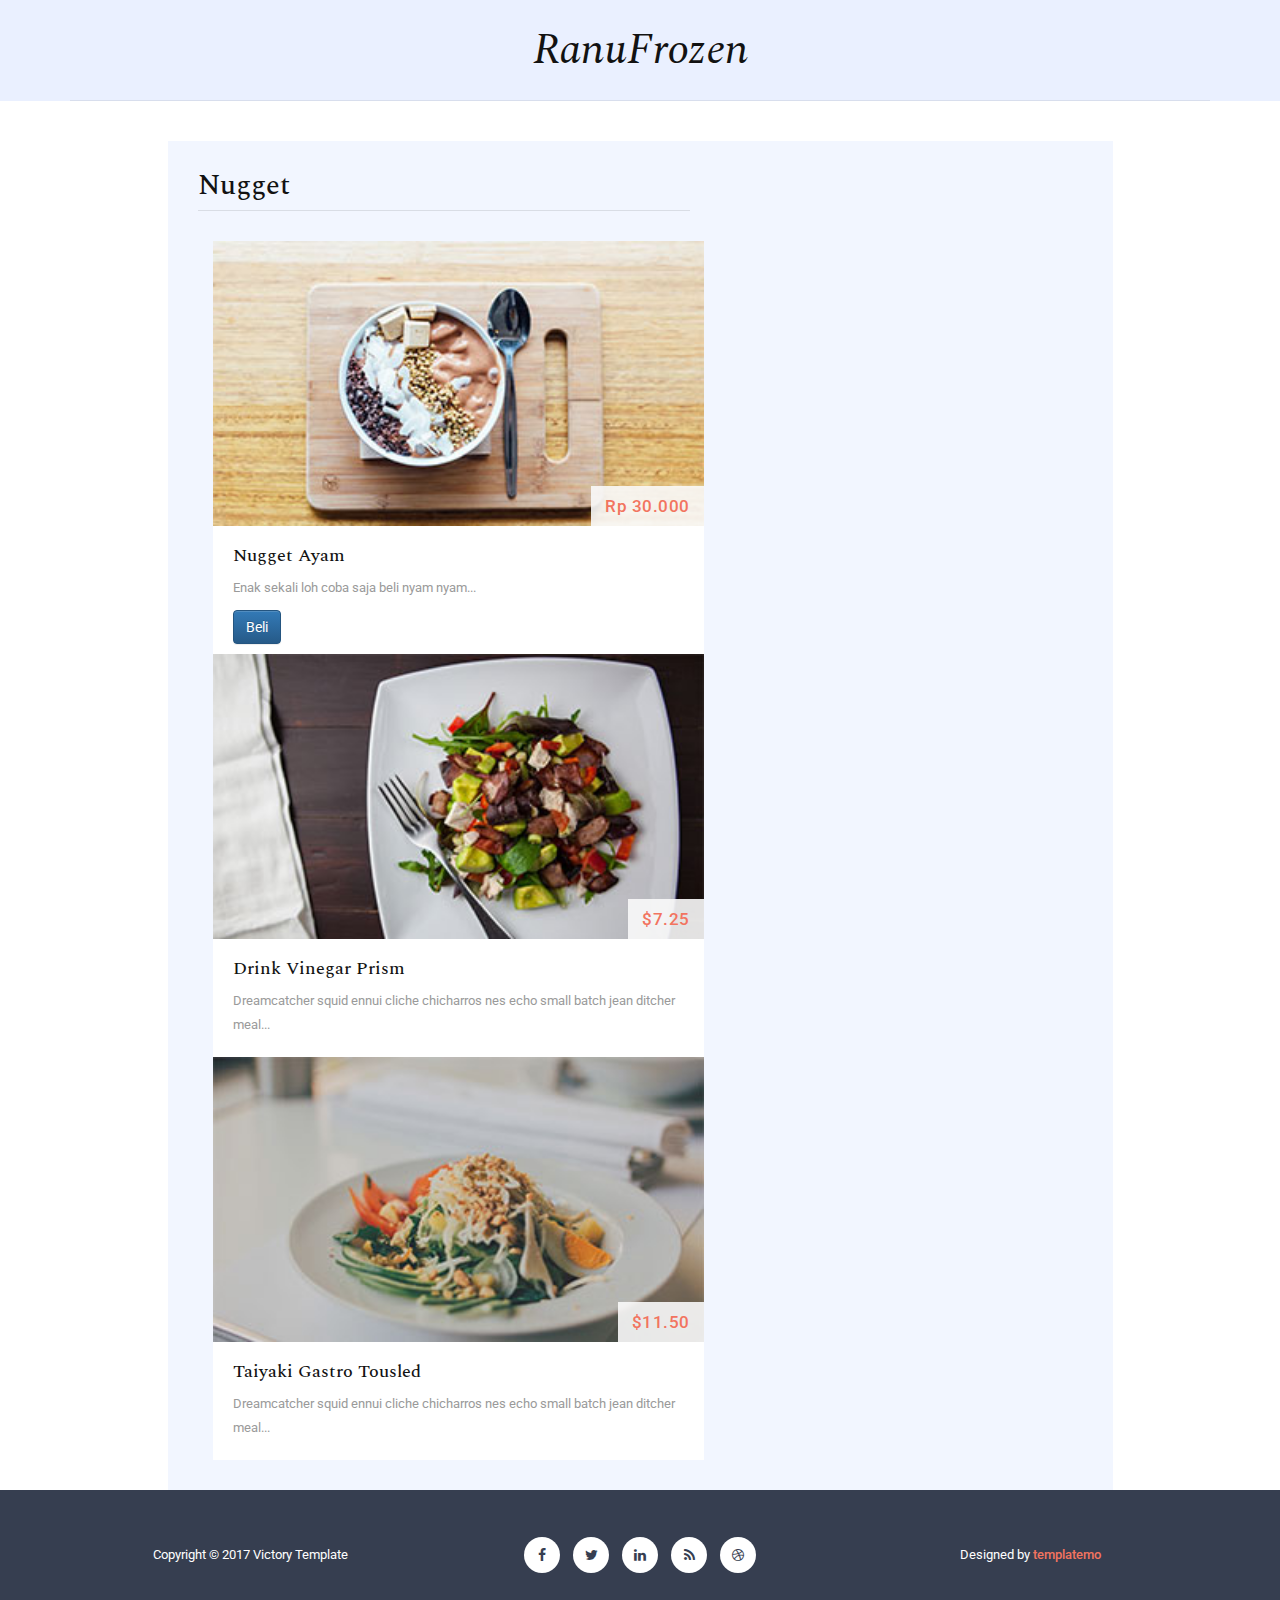
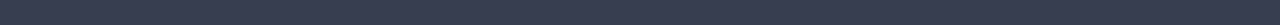
==== index.html @ 4db40ce4 "change title" ====
<!DOCTYPE html>
<html>
    <head>
        <meta charset="utf-8">
        <meta http-equiv="X-UA-Compatible" content="IE=edge,chrome=1">
<!--
Victory Template
http://www.templatemo.com/tm-507-victory
-->
        <title>RanuFrozen</title>
        <meta name="description" content="">
        <meta name="viewport" content="width=device-width, initial-scale=1">
        <link rel="apple-touch-icon" href="apple-touch-icon.png">

        <link rel="stylesheet" href="css/bootstrap.min.css">
        <link rel="stylesheet" href="css/bootstrap-theme.min.css">
        <link rel="stylesheet" href="css/fontAwesome.css">
        <link rel="stylesheet" href="css/hero-slider.css">
        <link rel="stylesheet" href="css/owl-carousel.css">
        <link rel="stylesheet" href="css/templatemo-style.css">

        <link href="https://fonts.googleapis.com/css?family=Spectral:200,200i,300,300i,400,400i,500,500i,600,600i,700,700i,800,800i" rel="stylesheet">
        <link href="https://fonts.googleapis.com/css?family=Roboto:100,300,400,500,700,900" rel="stylesheet">

        <script src="js/vendor/modernizr-2.8.3-respond-1.4.2.min.js"></script>
    </head>

<body>
    <div class="header">
        <div class="container">
            <a href="#" class="navbar-brand scroll-top">RanuFrozen</a>
            <!--/.navbar-->
        </div>
        <!--/.container-->
    </div>
    <!--/.header-->


    <section class="breakfast-menu">
        <div class="container">
            <div class="row">
                <div class="col-md-10 col-md-offset-1">
                    <div class="breakfast-menu-content">
                        <div class="row">
                            
                            <div class="col-md-7">
                                <h2>Nugget</h2>
                                <div>
                                    <div class="item col-md-12">
                                        <div class="food-item">
                                            <img src="img/breakfast_item.jpg" alt="">
                                            <div class="price">Rp 30.000</div>
                                            <div class="text-content">
                                                <h4>Nugget Ayam</h4>
                                                <p>Enak sekali loh coba saja beli nyam nyam...</p>
                                                <!-- coba di ubah ke urlencodedtex -->
                                                <!-- Saya ingin beli nugget ayam, Mba, masih ada kan ? -->
                                                <a href="https://wa.me/6281295957942?text=Saya+ingin+beli+nugget+ayam%2C+Mba%2C+masih+ada+kan+%3F" class="btn btn-primary">Beli</a>
                                            </div>
                                        </div>
                                    </div>
                                    <div class="item col-md-12">
                                        <div class="food-item">
                                            <img src="img/lunch_item.jpg" alt="">
                                            <div class="price">$7.25</div>
                                            <div class="text-content">
                                                <h4>Drink Vinegar Prism</h4>
                                                <p>Dreamcatcher squid ennui cliche chicharros nes echo  small batch jean ditcher meal...</p>
                                            </div>
                                        </div>
                                    </div>
                                    <div class="item col-md-12">
                                        <div class="food-item">
                                            <img src="img/dinner_item.jpg" alt="">
                                            <div class="price">$11.50</div>
                                            <div class="text-content">
                                                <h4>Taiyaki Gastro Tousled</h4>
                                                <p>Dreamcatcher squid ennui cliche chicharros nes echo  small batch jean ditcher meal...</p>
                                            </div>
                                        </div>
                                    </div>
                                </div>
                            </div>
                        </div>
                    </div>
                </div>
            </div>
        </div>
    </section>

    <footer>
        <div class="container">
            <div class="row">
                <div class="col-md-4">
                    <p>Copyright &copy; 2017 Victory Template</p>
                </div>
                <div class="col-md-4">
                    <ul class="social-icons">
                        <li><a href="#"><i class="fa fa-facebook"></i></a></li>
                        <li><a href="#"><i class="fa fa-twitter"></i></a></li>
                        <li><a href="#"><i class="fa fa-linkedin"></i></a></li>
                        <li><a href="#"><i class="fa fa-rss"></i></a></li>
                        <li><a href="#"><i class="fa fa-dribbble"></i></a></li>
                    </ul>
                </div>
                <div class="col-md-4">
                    <p>Designed by <em>templatemo</em></p>
                </div>
            </div>
        </div>
    </footer>


    


    <script src="//ajax.googleapis.com/ajax/libs/jquery/1.11.2/jquery.min.js"></script>
    <script>window.jQuery || document.write('<script src="js/vendor/jquery-1.11.2.min.js"><\/script>')</script>

    <script src="js/vendor/bootstrap.min.js"></script>

    <script src="js/plugins.js"></script>
    <script src="js/main.js"></script>

    <script src="http://ajax.googleapis.com/ajax/libs/jquery/1.10.2/jquery.min.js" type="text/javascript"></script>
    <script type="text/javascript">
    $(document).ready(function() {
        // navigation click actions 
        $('.scroll-link').on('click', function(event){
            event.preventDefault();
            var sectionID = $(this).attr("data-id");
            scrollToID('#' + sectionID, 750);
        });
        // scroll to top action
        $('.scroll-top').on('click', function(event) {
            event.preventDefault();
            $('html, body').animate({scrollTop:0}, 'slow');         
        });
        // mobile nav toggle
        $('#nav-toggle').on('click', function (event) {
            event.preventDefault();
            $('#main-nav').toggleClass("open");
        });
    });
    // scroll function
    function scrollToID(id, speed){
        var offSet = 0;
        var targetOffset = $(id).offset().top - offSet;
        var mainNav = $('#main-nav');
        $('html,body').animate({scrollTop:targetOffset}, speed);
        if (mainNav.hasClass("open")) {
            mainNav.css("height", "1px").removeClass("in").addClass("collapse");
            mainNav.removeClass("open");
        }
    }
    if (typeof console === "undefined") {
        console = {
            log: function() { }
        };
    }
    </script>
</body>
</html>
---- css/hero-slider.css ----
/* -------------------------------- 

Primary style

-------------------------------- */
*, *::after, *::before {
  -webkit-box-sizing: border-box;
  -moz-box-sizing: border-box;
  box-sizing: border-box;
}

html {
  font-size: 62.5%;
}

body {
  font-family: "Open Sans", sans-serif;
  color: #2c343b;
  background-color: #f2f2f2;
}

a {
  color: #d44457;
  text-decoration: none;
}

img {
  max-width: 100%;
}

/* -------------------------------- 

Main Components 

-------------------------------- */
.cd-header {
  position: absolute;
  z-index: 2;
  top: 0;
  left: 0;
  width: 100%;
  height: 50px;
  background-color: #21272c;
  -webkit-font-smoothing: antialiased;
  -moz-osx-font-smoothing: grayscale;
}
@media only screen and (min-width: 768px) {
  .cd-header {
    height: 70px;
    background-color: transparent;
  }
}

#cd-logo {
  float: left;
  margin: 13px 0 0 5%;
}
#cd-logo img {
  display: block;
}
@media only screen and (min-width: 768px) {
  #cd-logo {
    margin: 23px 0 0 5%;
  }
}

.cd-primary-nav {
  /* mobile first - navigation hidden by default, triggered by tap/click on navigation icon */
  float: right;
  margin-right: 5%;
  width: 44px;
  height: 100%;
}
.cd-primary-nav ul {
  position: absolute;
  top: 0;
  left: 0;
  width: 100%;
  -webkit-transform: translateY(-100%);
  -moz-transform: translateY(-100%);
  -ms-transform: translateY(-100%);
  -o-transform: translateY(-100%);
  transform: translateY(-100%);
}
.cd-primary-nav ul.is-visible {
  box-shadow: 0 3px 8px rgba(0, 0, 0, 0.2);
  -webkit-transform: translateY(50px);
  -moz-transform: translateY(50px);
  -ms-transform: translateY(50px);
  -o-transform: translateY(50px);
  transform: translateY(50px);
}
.cd-primary-nav a {
  display: block;
  height: 50px;
  line-height: 50px;
  padding-left: 5%;
  background: #21272c;
  border-top: 1px solid #333c44;
  color: #ffffff;
}
@media only screen and (min-width: 768px) {
  .cd-primary-nav {
    /* reset navigation values */
    width: auto;
    height: auto;
    background: none;
  }
  .cd-primary-nav ul {
    position: static;
    width: auto;
    -webkit-transform: translateY(0);
    -moz-transform: translateY(0);
    -ms-transform: translateY(0);
    -o-transform: translateY(0);
    transform: translateY(0);
    line-height: 70px;
  }
  .cd-primary-nav ul.is-visible {
    -webkit-transform: translateY(0);
    -moz-transform: translateY(0);
    -ms-transform: translateY(0);
    -o-transform: translateY(0);
    transform: translateY(0);
  }
  .cd-primary-nav li {
    display: inline-block;
    margin-left: 1em;
  }
  .cd-primary-nav a {
    display: inline-block;
    height: auto;
    font-weight: 600;
    line-height: normal;
    background: transparent;
    padding: .6em 1em;
    border-top: none;
  }
}

/* -------------------------------- 

Slider

-------------------------------- */
.cd-hero {
  position: relative;
  -webkit-font-smoothing: antialiased;
  -moz-osx-font-smoothing: grayscale;
}

.cd-hero-slider {
  position: relative;
  height: 360px;
  overflow: hidden;
}
.cd-hero-slider li {
  position: absolute;
  top: 0;
  left: 0;
  width: 100%;
  height: 100%;
  -webkit-transform: translateX(100%);
  -moz-transform: translateX(100%);
  -ms-transform: translateX(100%);
  -o-transform: translateX(100%);
  transform: translateX(100%);
}
.cd-hero-slider li.selected {
  /* this is the visible slide */
  position: relative;
  -webkit-transform: translateX(0);
  -moz-transform: translateX(0);
  -ms-transform: translateX(0);
  -o-transform: translateX(0);
  transform: translateX(0);
}
.cd-hero-slider li.move-left {
  /* slide hidden on the left */
  -webkit-transform: translateX(-100%);
  -moz-transform: translateX(-100%);
  -ms-transform: translateX(-100%);
  -o-transform: translateX(-100%);
  transform: translateX(-100%);
}
.cd-hero-slider li.is-moving, .cd-hero-slider li.selected {
  /* the is-moving class is assigned to the slide which is moving outside the viewport */
  -webkit-transition: -webkit-transform 0.5s;
  -moz-transition: -moz-transform 0.5s;
  transition: transform 0.5s;
}
@media only screen and (min-width: 768px) {
  .cd-hero-slider {
    height: 500px;
  }
}
@media only screen and (min-width: 1170px) {
  .cd-hero-slider {
    height: 680px;
  }
}

/* -------------------------------- 

Single slide style

-------------------------------- */
.cd-hero-slider li {
  background-position: center center;
  background-size: cover;
  background-repeat: no-repeat;
}
.cd-hero-slider li:first-of-type {
  background-image: url(../img/slide_01.jpg);
}
.cd-hero-slider li:nth-of-type(2) {
  background-image: url(../img/slide_02.jpg);
}
.cd-hero-slider li:nth-of-type(3) {
  background-image: url(../img/slide_03.jpg);
}
.cd-hero-slider .cd-full-width,
.cd-hero-slider .cd-half-width {
  position: absolute;
  width: 100%;
  height: 100%;
  z-index: 1;
  left: 0;
  top: 0;
  /* this padding is used to align the text */
  padding-top: 150px;
  text-align: center;
  /* Force Hardware Acceleration in WebKit */
  -webkit-backface-visibility: hidden;
  backface-visibility: hidden;
  -webkit-transform: translateZ(0);
  -moz-transform: translateZ(0);
  -ms-transform: translateZ(0);
  -o-transform: translateZ(0);
  transform: translateZ(0);
}
.cd-hero-slider .cd-img-container {
  /* hide image on mobile device */
  display: none;
}
.cd-hero-slider .cd-img-container img {
  position: absolute;
  left: 50%;
  top: 50%;
  bottom: auto;
  right: auto;
  -webkit-transform: translateX(-50%) translateY(-50%);
  -moz-transform: translateX(-50%) translateY(-50%);
  -ms-transform: translateX(-50%) translateY(-50%);
  -o-transform: translateX(-50%) translateY(-50%);
  transform: translateX(-50%) translateY(-50%);
}
.cd-hero-slider .cd-bg-video-wrapper {
  /* hide video on mobile device */
  display: none;
  position: absolute;
  top: 0;
  left: 0;
  width: 100%;
  height: 100%;
  overflow: hidden;
}
.cd-hero-slider .cd-bg-video-wrapper video {
  /* you won't see this element in the html, but it will be injected using js */
  display: block;
  min-height: 100%;
  min-width: 100%;
  max-width: none;
  height: auto;
  width: auto;
  position: absolute;
  left: 50%;
  top: 50%;
  bottom: auto;
  right: auto;
  -webkit-transform: translateX(-50%) translateY(-50%);
  -moz-transform: translateX(-50%) translateY(-50%);
  -ms-transform: translateX(-50%) translateY(-50%);
  -o-transform: translateX(-50%) translateY(-50%);
  transform: translateX(-50%) translateY(-50%);
}
.cd-hero-slider h2, .cd-hero-slider p {
  text-shadow: 0 1px 3px rgba(0, 0, 0, 0.1);
  line-height: 1.2;
  margin: 0 auto 14px;
  color: #ffffff;
  width: 90%;
  max-width: 400px;
}
.cd-hero-slider h2 {
  font-size: 2.4rem;
}
.cd-hero-slider p {
  font-size: 1.4rem;
  line-height: 1.4;
}
.cd-hero-slider .cd-btn {
  display: inline-block;
  padding: 1.2em 1.4em;
  margin-top: .8em;
  background-color: rgba(212, 68, 87, 0.9);
  font-size: 1.3rem;
  font-weight: 700;
  letter-spacing: 1px;
  color: #ffffff;
  text-transform: uppercase;
  box-shadow: 0 3px 6px rgba(0, 0, 0, 0.1);
  -webkit-transition: background-color 0.2s;
  -moz-transition: background-color 0.2s;
  transition: background-color 0.2s;
}
.cd-hero-slider .cd-btn.secondary {
  background-color: rgba(22, 26, 30, 0.8);
}
.cd-hero-slider .cd-btn:nth-of-type(2) {
  margin-left: 1em;
}
.no-touch .cd-hero-slider .cd-btn:hover {
  background-color: #d44457;
}
.no-touch .cd-hero-slider .cd-btn.secondary:hover {
  background-color: #161a1e;
}
@media only screen and (min-width: 768px) {
  .cd-hero-slider .cd-full-width,
  .cd-hero-slider .cd-half-width {
    padding-top: 200px;
  }
  .cd-hero-slider .cd-bg-video-wrapper {
    display: block;
  }
  .cd-hero-slider .cd-half-width {
    width: 45%;
  }
  .cd-hero-slider .cd-half-width:first-of-type {
    left: 5%;
  }
  .cd-hero-slider .cd-half-width:nth-of-type(2) {
    right: 5%;
    left: auto;
  }
  .cd-hero-slider .cd-img-container {
    display: block;
  }
  .cd-hero-slider h2, .cd-hero-slider p {
    max-width: 520px;
  }
  .cd-hero-slider h2 {
    font-size: 2.4em;
    font-weight: 300;
  }
  .cd-hero-slider .cd-btn {
    font-size: 1.4rem;
  }
}
@media only screen and (min-width: 1170px) {
  .cd-hero-slider .cd-full-width,
  .cd-hero-slider .cd-half-width {
    padding-top: 250px;
  }
  .cd-hero-slider h2, .cd-hero-slider p {
    margin-bottom: 20px;
  }
  .cd-hero-slider h2 {
    font-size: 3.2em;
  }
  .cd-hero-slider p {
    font-size: 1.6rem;
  }
}

/* -------------------------------- 

Single slide animation

-------------------------------- */
@media only screen and (min-width: 768px) {
  .cd-hero-slider .cd-half-width {
    opacity: 0;
    -webkit-transform: translateX(40px);
    -moz-transform: translateX(40px);
    -ms-transform: translateX(40px);
    -o-transform: translateX(40px);
    transform: translateX(40px);
  }
  .cd-hero-slider .move-left .cd-half-width {
    -webkit-transform: translateX(-40px);
    -moz-transform: translateX(-40px);
    -ms-transform: translateX(-40px);
    -o-transform: translateX(-40px);
    transform: translateX(-40px);
  }
  .cd-hero-slider .selected .cd-half-width {
    /* this is the visible slide */
    opacity: 1;
    -webkit-transform: translateX(0);
    -moz-transform: translateX(0);
    -ms-transform: translateX(0);
    -o-transform: translateX(0);
    transform: translateX(0);
  }
  .cd-hero-slider .is-moving .cd-half-width {
    /* this is the slide moving outside the viewport 
    wait for the end of the transition on the <li> parent before set opacity to 0 and translate to 40px/-40px */
    -webkit-transition: opacity 0s 0.5s, -webkit-transform 0s 0.5s;
    -moz-transition: opacity 0s 0.5s, -moz-transform 0s 0.5s;
    transition: opacity 0s 0.5s, transform 0s 0.5s;
  }
  .cd-hero-slider li.selected.from-left .cd-half-width:nth-of-type(2),
  .cd-hero-slider li.selected.from-right .cd-half-width:first-of-type {
    /* this is the selected slide - different animation if it's entering from left or right */
    -webkit-transition: opacity 0.4s 0.2s, -webkit-transform 0.5s 0.2s;
    -moz-transition: opacity 0.4s 0.2s, -moz-transform 0.5s 0.2s;
    transition: opacity 0.4s 0.2s, transform 0.5s 0.2s;
  }
  .cd-hero-slider li.selected.from-left .cd-half-width:first-of-type,
  .cd-hero-slider li.selected.from-right .cd-half-width:nth-of-type(2) {
    /* this is the selected slide - different animation if it's entering from left or right */
    -webkit-transition: opacity 0.4s 0.4s, -webkit-transform 0.5s 0.4s;
    -moz-transition: opacity 0.4s 0.4s, -moz-transform 0.5s 0.4s;
    transition: opacity 0.4s 0.4s, transform 0.5s 0.4s;
  }
  .cd-hero-slider .cd-full-width h2,
  .cd-hero-slider .cd-full-width p,
  .cd-hero-slider .cd-full-width .cd-btn {
    opacity: 0;
    -webkit-transform: translateX(100px);
    -moz-transform: translateX(100px);
    -ms-transform: translateX(100px);
    -o-transform: translateX(100px);
    transform: translateX(100px);
  }
  .cd-hero-slider .move-left .cd-full-width h2,
  .cd-hero-slider .move-left .cd-full-width p,
  .cd-hero-slider .move-left .cd-full-width .cd-btn {
    opacity: 0;
    -webkit-transform: translateX(-100px);
    -moz-transform: translateX(-100px);
    -ms-transform: translateX(-100px);
    -o-transform: translateX(-100px);
    transform: translateX(-100px);
  }
  .cd-hero-slider .selected .cd-full-width h2,
  .cd-hero-slider .selected .cd-full-width p,
  .cd-hero-slider .selected .cd-full-width .cd-btn {
    /* this is the visible slide */
    opacity: 1;
    -webkit-transform: translateX(0);
    -moz-transform: translateX(0);
    -ms-transform: translateX(0);
    -o-transform: translateX(0);
    transform: translateX(0);
  }
  .cd-hero-slider li.is-moving .cd-full-width h2,
  .cd-hero-slider li.is-moving .cd-full-width p,
  .cd-hero-slider li.is-moving .cd-full-width .cd-btn {
    /* this is the slide moving outside the viewport 
    wait for the end of the transition on the li parent before set opacity to 0 and translate to 100px/-100px */
    -webkit-transition: opacity 0s 0.5s, -webkit-transform 0s 0.5s;
    -moz-transition: opacity 0s 0.5s, -moz-transform 0s 0.5s;
    transition: opacity 0s 0.5s, transform 0s 0.5s;
  }
  .cd-hero-slider li.selected h2 {
    -webkit-transition: opacity 0.4s 0.2s, -webkit-transform 0.5s 0.2s;
    -moz-transition: opacity 0.4s 0.2s, -moz-transform 0.5s 0.2s;
    transition: opacity 0.4s 0.2s, transform 0.5s 0.2s;
  }
  .cd-hero-slider li.selected p {
    -webkit-transition: opacity 0.4s 0.3s, -webkit-transform 0.5s 0.3s;
    -moz-transition: opacity 0.4s 0.3s, -moz-transform 0.5s 0.3s;
    transition: opacity 0.4s 0.3s, transform 0.5s 0.3s;
  }
  .cd-hero-slider li.selected .cd-btn {
    -webkit-transition: opacity 0.4s 0.4s, -webkit-transform 0.5s 0.4s, background-color 0.2s 0s;
    -moz-transition: opacity 0.4s 0.4s, -moz-transform 0.5s 0.4s, background-color 0.2s 0s;
    transition: opacity 0.4s 0.4s, transform 0.5s 0.4s, background-color 0.2s 0s;
  }
}
/* -------------------------------- 

Slider navigation

-------------------------------- */
.cd-slider-nav {
  display: none;
  position: absolute;
  width: 100%;
  bottom: 0;
  z-index: 2;
  text-align: center;
  height: 55px;
  background-color: rgba(0, 1, 1, 0.5);
}
.cd-slider-nav nav, .cd-slider-nav ul, .cd-slider-nav li, .cd-slider-nav a {
  height: 100%;
}
.cd-slider-nav nav {
  display: inline-block;
  position: relative;
}
.cd-slider-nav .cd-marker {
  position: absolute;
  bottom: 0;
  left: 0;
  width: 60px;
  height: 100%;
  color: #d44457;
  background-color: #ffffff;
  box-shadow: inset 0 2px 0 currentColor;
  -webkit-transition: -webkit-transform 0.2s, box-shadow 0.2s;
  -moz-transition: -moz-transform 0.2s, box-shadow 0.2s;
  transition: transform 0.2s, box-shadow 0.2s;
}
.cd-slider-nav .cd-marker.item-2 {
  -webkit-transform: translateX(100%);
  -moz-transform: translateX(100%);
  -ms-transform: translateX(100%);
  -o-transform: translateX(100%);
  transform: translateX(100%);
}
.cd-slider-nav .cd-marker.item-3 {
  -webkit-transform: translateX(200%);
  -moz-transform: translateX(200%);
  -ms-transform: translateX(200%);
  -o-transform: translateX(200%);
  transform: translateX(200%);
}
.cd-slider-nav .cd-marker.item-4 {
  -webkit-transform: translateX(300%);
  -moz-transform: translateX(300%);
  -ms-transform: translateX(300%);
  -o-transform: translateX(300%);
  transform: translateX(300%);
}
.cd-slider-nav .cd-marker.item-5 {
  -webkit-transform: translateX(400%);
  -moz-transform: translateX(400%);
  -ms-transform: translateX(400%);
  -o-transform: translateX(400%);
  transform: translateX(400%);
}
.cd-slider-nav ul::after {
  clear: both;
  content: "";
  display: table;
}
.cd-slider-nav li {
  display: inline-block;
  width: 60px;
  float: left;
}
.cd-slider-nav li.selected a {
  color: #2c343b;
}
.no-touch .cd-slider-nav li.selected a:hover {
  background-color: transparent;
}
.cd-slider-nav a {
  display: block;
  position: relative;
  padding-top: 35px;
  font-size: 1rem;
  font-weight: 700;
  color: #a8b4be;
  -webkit-transition: background-color 0.2s;
  -moz-transition: background-color 0.2s;
  transition: background-color 0.2s;
}
.cd-slider-nav a::before {
  content: '';
  position: absolute;
  width: 24px;
  height: 24px;
  top: 8px;
  left: 50%;
  right: auto;
  -webkit-transform: translateX(-50%);
  -moz-transform: translateX(-50%);
  -ms-transform: translateX(-50%);
  -o-transform: translateX(-50%);
  transform: translateX(-50%);
}
.no-touch .cd-slider-nav a:hover {
  background-color: rgba(0, 1, 1, 0.5);
}
.cd-slider-nav li:first-of-type a::before {
  background-position: 0 0;
}
.cd-slider-nav li.selected:first-of-type a::before {
  background-position: 0 -24px;
}
.cd-slider-nav li:nth-of-type(2) a::before {
  background-position: -24px 0;
}
.cd-slider-nav li.selected:nth-of-type(2) a::before {
  background-position: -24px -24px;
}
.cd-slider-nav li:nth-of-type(3) a::before {
  background-position: -48px 0;
}
.cd-slider-nav li.selected:nth-of-type(3) a::before {
  background-position: -48px -24px;
}
.cd-slider-nav li:nth-of-type(4) a::before {
  background-position: -72px 0;
}
.cd-slider-nav li.selected:nth-of-type(4) a::before {
  background-position: -72px -24px;
}
.cd-slider-nav li:nth-of-type(5) a::before {
  background-position: -96px 0;
}
.cd-slider-nav li.selected:nth-of-type(5) a::before {
  background-position: -96px -24px;
}
@media only screen and (min-width: 768px) {
  .cd-slider-nav {
    height: 80px;
  }
  .cd-slider-nav .cd-marker,
  .cd-slider-nav li {
    width: 95px;
  }
  .cd-slider-nav a {
    padding-top: 48px;
    font-size: 1.1rem;
    text-transform: uppercase;
  }
  .cd-slider-nav a::before {
    top: 18px;
  }
}

/* -------------------------------- 

Main content

-------------------------------- */
.cd-main-content {
  width: 90%;
  max-width: 768px;
  margin: 0 auto;
  padding: 2em 0;
}
.cd-main-content p {
  font-size: 1.4rem;
  line-height: 1.8;
  color: #999999;
  margin: 2em 0;
}
@media only screen and (min-width: 1170px) {
  .cd-main-content {
    padding: 3em 0;
  }
  .cd-main-content p {
    font-size: 1.6rem;
  }
}

/* -------------------------------- 

Javascript disabled

-------------------------------- */
.no-js .cd-hero-slider li {
  display: none;
}
.no-js .cd-hero-slider li.selected {
  display: block;
}

.no-js .cd-slider-nav {
  display: none;
}
---- css/owl-carousel.css ----
/* 
 *  Core Owl Carousel CSS File
 *  v1.3.3
 */

/* clearfix */
.owl-carousel .owl-wrapper:after {
  content: ".";
  display: block;
  clear: both;
  visibility: hidden;
  line-height: 0;
  height: 0;
}
/* display none until init */
.owl-carousel{
  display: none;
  position: relative;
  width: 100%;
  -ms-touch-action: pan-y;
}
.owl-carousel .owl-wrapper{
  display: none;
  position: relative;
  -webkit-transform: translate3d(0px, 0px, 0px);
}
.owl-carousel .owl-wrapper-outer{
  overflow: hidden;
  position: relative;
  width: 100%;
}
.owl-carousel .owl-wrapper-outer.autoHeight{
  -webkit-transition: height 500ms ease-in-out;
  -moz-transition: height 500ms ease-in-out;
  -ms-transition: height 500ms ease-in-out;
  -o-transition: height 500ms ease-in-out;
  transition: height 500ms ease-in-out;
}
  
.owl-carousel .owl-item{
  float: left;
}

.owl-controls {
  @media (max-width: @screen-sm-max) {
    top: -120px;
  }
  top: -200px;
  width: 100%;
  text-align: center;
  display: inline-block;
}

.owl-controls a {
  color: #336699;
}

.owl-controls a:hover {
  color: #336699;
}

.owl-controls .bg-prev {
  position: absolute;
  z-index: 1;
  width: 50px;
  height: 50px;
  z-index:10; 
  background:#fff; 
  border: 1px solid #336699;
  -webkit-transform: rotate(45deg);
  -moz-transform: rotate(45deg);
  -ms-transform: rotate(45deg);
  -o-transform: rotate(45deg);
  transform: rotate(45deg);
}

.owl-controls .bg-prev:before{
  content:""; 
  display:block; 
  position:absolute; 
  z-index:-1; 
  top:3px; 
  left:3px; 
  right:3px; 
  bottom:3px; 
  border:2px solid #336699
}

.owl-controls .prev {
  left: 15px;
  z-index: 11;
  position: absolute; 
  width: 50px;
  height: 50px;
  line-height: 32px;
}

.owl-controls .prev.active {
  background-image: none;
  outline: 0;
  -webkit-box-shadow: none;
          box-shadow: none;
}

.owl-controls .prev:active {
  background-image: none;
  outline: 0;
  -webkit-box-shadow: none;
          box-shadow: none;
}

.owl-controls .bg-next {
  position: absolute;
  float: right;
  z-index: 1;
  width: 50px;
  height: 50px;
  position:relative; 
  z-index:10; 
  background:#fff; 
  border: 1px solid #336699;
  -webkit-transform: rotate(45deg);
  -moz-transform: rotate(45deg);
  -ms-transform: rotate(45deg);
  -o-transform: rotate(45deg);
  transform: rotate(45deg);
}

.owl-controls .bg-next:before{
  content:""; 
  display:block; 
  position:absolute; 
  z-index:-1; 
  top:3px; 
  left:3px; 
  right:3px; 
  bottom:3px; 
  border:2px solid #336699
}

.owl-controls .next {
  right: 15px;
  z-index: 11;
  position: absolute; 
  width: 50px;
  height: 50px;
  line-height: 32px;
}

.owl-controls .next.active {
  background-image: none;
  outline: 0;
  -webkit-box-shadow: none;
          box-shadow: none;
}

.owl-controls .next:active {
  background-image: none;
  outline: 0;
  -webkit-box-shadow: none;
          box-shadow: none;
}


.owl-theme .owl-controls .owl-page{
  cursor: pointer;
  display: inline-block;
  zoom: 1;
  *display: inline;/*IE7 life-saver */
}
.owl-theme .owl-controls .owl-page a{
  display: block;
  width: 12px;
  height: 12px;
  margin: 0px 5px;
  filter: Alpha(Opacity=50);/*IE7 fix*/
  opacity: 0.5;
  -webkit-border-radius: 20px;
  -moz-border-radius: 20px;
  border-radius: 20px;
  background: transparent;
  border: 2px solid #888;
}

.owl-theme .owl-controls .owl-page.active span,
.owl-theme .owl-controls.clickable .owl-page:hover span{
  filter: Alpha(Opacity=100);/*IE7 fix*/
  opacity: 1;
  display: inline-block;
}
.owl-controls {
  -webkit-user-select: none;
  -khtml-user-select: none;
  -moz-user-select: none;
  -ms-user-select: none;
  user-select: none;
  -webkit-tap-highlight-color: rgba(0, 0, 0, 0);
}

/* fix */
.owl-carousel  .owl-wrapper,
.owl-carousel  .owl-item{
  -webkit-backface-visibility: hidden;
  -moz-backface-visibility:    hidden;
  -ms-backface-visibility:     hidden;
  -webkit-transform: translate3d(0,0,0);
  -moz-transform: translate3d(0,0,0);
  -ms-transform: translate3d(0,0,0);
}
---- css/templatemo-style.css ----
/*

Victory Template

http://www.templatemo.com/tm-507-victory

*/

* {
    margin: 0;
    padding: 0;
    font-family: 'Roboto', arial, sans-serif;
}

body {
	overflow-x: hidden;
	background-color: #fff;
}

ul {
	list-style: none;
	margin: 0px;
}

p {
	color: #9a9a9a;
	font-size: 13px;
	line-height: 24px;
}

.primary-button a {
	display: inline-block;
	background-color: #f2745f;
	color: #fff;
	font-size: 13px;
	text-transform: uppercase;
	font-weight: 500;
	padding: 12px 20px;
	border-radius: 3px;
	text-decoration: none;
	letter-spacing: 0.5px;
}

.primary-white-button a {
	display: inline-block;
	background-color: #fff;
	color: #f2745f;
	font-size: 13px;
	text-transform: uppercase;
	font-weight: 500;
	padding: 12px 20px;
	border-radius: 3px;
	text-decoration: none;
	letter-spacing: 0.5px;
}

.border-button a {
	display: inline-block;
	background-color: transparent;
	color: #fff;
	font-size: 13px;
	text-transform: uppercase;
	font-weight: 500;
	padding: 12px 20px;
	border-radius: 3px;
	text-decoration: none;
	letter-spacing: 0.5px;
	border: 1px solid #fff;
}


.header {
    width: 100%;
    padding: 0;
    z-index: 10000;
    transition: all 0.2s ease-in-out;
    background-color: #eaf0ff;  
    text-align: center;
}

.navbar-inverse .navbar-brand, .navbar-inverse .navbar-nav>li>a {
    text-shadow: none;
}

.navbar-brand {
	font-family: 'Spectral', serif;
	font-size: 44px;
	color: #121212;
	font-style: italic;
	text-align: center;
	width: 100%;
	border-bottom: 1px solid #d8deed;
	position: relative;
	padding: 40px 0px;
	height: auto!important;
}

#main-nav {
	padding: 15px 0px;
	float: right;
    position:relative;
    left:-50%;
    text-align: left;
}

.nav {
	list-style:none;
    position:relative;
    left:50%;
}

.navbar-nav li {
	margin: 0px 20px;
}

.navbar-nav li a {
	font-family: 'Roboto', sans-serif;
	font-size: 13px;
	text-transform: uppercase;
	color: #363e50!important;
	letter-spacing: 0.5px;
}

.header.active {
    background-color: #eaf0ff;
}
.navbar-inverse {
	background-image: none;
	background-color: transparent;
}
.header .navbar {
    margin: 0;
    border: none;
}
.navbar-inverse .navbar-toggle {
	margin-top: 22px;
    border-color: #f2745f;
    background-color: #f2745f;
}
.navbar-inverse .navbar-toggle:hover, .navbar-inverse .navbar-toggle:focus {
	background-color: #f2745f;
}
bootstrap.min.css:5
.navbar-toggle {
    position: relative;
    float: right;
    padding: 9px 10px;
    margin-top: 15px!important;
    margin-right: 15px;
    margin-bottom: 8px;
    background-color: transparent;
    background-image: none;
    border: 1px solid transparent;
    border-radius: 4px;
}


.banner {
	padding: 180px 0px;
	background-image: url(../img/banner-bg.jpg);
	background-repeat: no-repeat;
	background-size: cover;
	background-position: center center;
	text-align: center;
}

.banner h4 {
	margin-top: 0px;
	font-family: 'Roboto', sans-serif;
	font-weight: 700;
	font-size: 15px;
	color: #fff;
	text-transform: uppercase;
	letter-spacing: 0.5px;
}

.banner h2 {
	font-family: 'Spectral', serif;
	font-size: 44px;
	font-weight: 600;
	color: #fff;
	text-transform: uppercase;
}

.banner p {
	color: #fff;
	font-size: 14px;
}

.banner .primary-button {
	margin-top: 30px;
}

section.cook-delecious {
	padding: 100px 0px;
}

.cook-delecious .first-image {
	margin-right: -30px;
	margin-top: 18%;
}

.cook-delecious .first-image img {
	width: 100%;
	overflow: hidden;
}

.cook-delecious .second-image {
	margin-left: -30px;
	margin-top: 18%;
}

.cook-delecious .second-image img {
	width: 100%;
	overflow: hidden;
}

.cook-delecious .cook-content {
	background-color: #f2745f;
	text-align: center;
	padding: 30px;
}

.cook-delecious .cook-content h4 {
	margin-top: 0px;
	margin-bottom: 20px;
	font-size: 22px;
	font-weight: 700;
	letter-spacing: 0.5px;
	text-transform: uppercase;
	color: #fff;
}

.cook-content .contact-content {
	background-color: #f3826f;
	padding: 20px 30px;
}

.cook-content .contact-content span {
	font-size: 11px;
	text-transform: uppercase;
	color: #fff;
	letter-spacing: 1px;
	border: none;
	width: auto;
	height: auto;
	margin-top: 0px;
	margin-bottom: 0px;
}

.cook-content .contact-content h6 {
	font-size: 20px;
	text-transform: uppercase;
	font-weight: 700;
	color: #fff;
	letter-spacing: 0.5px;
}

.cook-content span {
	margin-top: 15px;
	margin-bottom: 15px;
	font-size: 11px;
	text-transform: uppercase;
	color: #fff;
	letter-spacing: 1px;
	border: 1px solid #da6856;
	width: 25px;
	height: 25px;
	display: inline-block;
	line-height: 25px;
	border-radius: 50%;
}




section.services {
	padding-bottom: 100px;
}

.services .service-item  a {
	text-decoration: none;
}

.services .service-item {
	text-align: center;
}

.services .service-item img {
	max-width: 100%;
	overflow: hidden;
	border: 10px solid #eaf0ff;
	border-radius: 50%;
}

.services .service-item h4 {
	margin-top: 20px;
	font-size: 22px;
	color: #121212;
	font-family: 'Spectral', serif;
	font-weight: 600;
	margin-bottom: 0px;
}


section#book-table {
	padding: 80px 0px;
	background-image: url(../img/book-bg.jpg);
	background-repeat: no-repeat;
	background-size: cover;
	background-position: center center;
	text-align: center;
}

#book-table .heading h2 {
	margin-top: 0px;
	margin-bottom: 70px;
	font-size: 22px;
	font-weight: 700;
	letter-spacing: 0.5px;
	text-transform: uppercase;
	color: #fff;
}

section#book-table .left-image img {
	width: 100%;
	overflow: hidden;
}

.right-info {
	height: 282px;
	background-color: #fff;
	margin-left: -30px;
	padding: 30px;
}

.right-info h4 {
	margin-top: 0px;
	font-family: 'Spectral', serif;
	font-size: 28px;
}

.right-info select {
	border-right: none;
	border-left: none;
	border-top: none;
	width: 100%;
	outline: none;
	border-bottom: 1px solid #eee;	
	font-size: 14px;
	color: #9a9a9a;
	padding-left: 10px;
	height: 40px;
}

.right-info input {
	margin-top: 30px;
	margin-bottom: 30px;
	box-shadow: none;
	outline: none;
	border-right: none;
	border-left: none;
	border-top: none;
	border-bottom: 1px solid #eee;
	font-size: 14px;
	color: #9a9a9a;
}

.right-info button {
	width: 100%;
	display: inline-block;
	background-color: #f2745f;
	color: #fff!important;
	font-size: 13px;
	text-transform: uppercase;
	font-weight: 500;
	padding: 12px 20px;
	border-radius: 3px;
	text-decoration: none;
	letter-spacing: 0.5px;
}



section.get-app {
	background-color: #f2745f;
	text-align: center;
	padding: 60px 0px;
}

.get-app .heading h2 {
	margin-top: 0px;
	margin-bottom: 30px;
	font-size: 22px;
	font-weight: 700;
	letter-spacing: 0.5px;
	text-transform: uppercase;
	color: #fff;
}




section.featured-food {
	padding: 100px 0px;
}

.featured-food .heading h2 {
	text-align: center;
	margin-top: 0px;
	margin-bottom: 80px;
	font-size: 22px;
	font-weight: 700;
	letter-spacing: 0.5px;
	text-transform: uppercase;
	color: #121212;
}

.featured-food .food-item {
	background-color: #f2f6ff;
	padding: 30px;
}

.food-item h2 {
	margin-top: 0px;
	margin-bottom: 30px;
	padding-bottom: 8px;
	font-family: 'Spectral', serif;
	font-size: 28px;
	width: 100%;
	border-bottom: 1px solid #d9dde5;
	color: #121212;
}

.food-item img {
	width: 100%;
	overflow: hidden;
	position: relative;
}

.food-item .price {
	font-size: 17px;
	color: #f2745f;
	font-weight: 500;
	letter-spacing: 0.5px;
	padding: 8px 14px;
	position: absolute;
	right: 45px;
	margin-top: -40px;
	background-color: rgba(250, 250, 250, 0.9);
}

.food-item .text-content {
	background-color: #fff;
	padding: 20px 20px 10px 20px;
}

.food-item h4 {
	margin-top: 0px;
	font-family: 'Spectral', serif;
	font-size: 18px;
	color: #121212;
}



section.our-blog {
	background-color: #f2f6ff;
	padding: 100px 0px 70px 0px;
}

.our-blog .heading h2 {
	text-align: center;
	margin-top: 0px;
	margin-bottom: 80px;
	font-size: 22px;
	font-weight: 700;
	letter-spacing: 0.5px;
	text-transform: uppercase;
	color: #121212;
}

.blog-post img {
	width: 50%;
	overflow: hidden;
}

.blog-post {
	margin-bottom: 30px;
	display: inline-block;
}

.blog-post .right-content {
	background-color: #fff;
	width: 50%;
	float: right;
	padding: 20px;
}

.blog-post .right-content h4 {
	margin-top: 0px;
	margin-bottom: 0px;
	padding-bottom: 8px;
	font-family: 'Spectral', serif;
	font-size: 21px;
	color: #121212;
}

.blog-post .right-content span {
	font-size: 13px;
	color: #7a7a7a;
	display: inline-block;
	margin-bottom: 18px;
}

.blog-post .right-content .text-button a {
	font-size: 13px;
	font-weight: 500;
	color: #f2745f;
	text-decoration: none;
	text-transform: uppercase;
	margin-top: 12px;
	display: inline-block;
}

.blog-post .date {
	font-size: 17px;
	color: #f2745f;
	font-weight: 500;
	letter-spacing: 0.5px;
	padding: 8px 14px;
	position: absolute;
	left: 15px;
	top: 0px;
	background-color: rgba(250, 250, 250, 0.9);
}




section.sign-up {
	padding: 80px 0px;
	background-image: url(../img/signup-bg.jpg);
	background-repeat: no-repeat;
	background-size: cover;
	background-position: center center;
	text-align: center;
}


.sign-up .heading h2 {
	text-align: center;
	margin-top: 0px;
	margin-bottom: 40px;
	font-size: 22px;
	font-weight: 700;
	letter-spacing: 0.5px;
	text-transform: uppercase;
	color: #fff;
}

.sign-up button {
	margin-left: -30px;
	display: inline-block;
	background-color: transparent;
	color: #fff!important;
	font-size: 13px;
	text-transform: uppercase;
	font-weight: 500;
	padding: 12px 20px;
	border-radius: 3px;
	text-decoration: none;
	letter-spacing: 0.5px;
	border: 1px solid #fff;
}

.sign-up input {
	margin-right: -30px;
	height: 44px;
	border: 3px;
	background-color: rgba(250, 250, 250, 0.9);
	color: #5a5a5a!important;
	box-shadow: none!important;
	outline: none!important;
}



footer {
	background-color: #363e50;
	line-height: 130px;
	text-align: center;
}

footer p {
	line-height: 120px;
	color: #fff;
	margin-top: 5px;
}

footer p em {
	font-style: normal;
	color: #f2745f;
	font-weight: 500;
}

footer ul {
	list-style: none;
	padding: 0;
	margin: 0;
}

footer ul li {
	display: inline-block;
	margin: 0px 5px;
}

footer ul li i {
	width: 36px;
	height: 36px;
	display: inline-block;
	text-align: center;
	line-height: 36px!important;
	background-color: #fff;
	border-radius: 50%;
	color: #363e50;
	transition: all 0.5s;
}

footer ul li i:hover {
	background-color: #f2745f;	
}




section.page-heading {
	padding: 80px 0px;
	background-image: url(../img/heading-bg.jpg);
	background-repeat: no-repeat;
	background-size: cover;
	background-position: center center;
	text-align: center; 
}

.page-heading h1 {
	margin-top: 0px;
	margin-bottom: 20px;
	font-family: 'Spectral', serif;
	font-size: 48px;
	font-weight: 700;
	text-transform: uppercase;
	color: #fff;
}

.page-heading p {
	color: #fff;
	font-size: 14px;
	padding: 0px 25%;
	margin-bottom: 0px;
}




section.breakfast-menu {
	margin-top: 40px;
}

section.breakfast-menu .price {
	right: 15px;
}

.breakfast-menu-content {
	background-color: #f2f6ff;
	padding: 30px 0px 30px 30px;
}

.breakfast-menu-content .left-image img {
	width: 100%;
	overflow: hidden;
}

.breakfast-menu-content .left-image {
	margin: -30px 0px -30px -30px;
}

.breakfast-menu-content #owl-breakfast {
	margin-left: -15px;
}

.breakfast-menu-content h2 {
	margin-top: 0px;
	margin-bottom: 30px;
	padding-bottom: 8px;
	font-family: 'Spectral', serif;
	font-size: 28px;
	width: 94.5%;
	border-bottom: 1px solid #d9dde5;
	color: #121212;
}



section.lunch-menu {
	margin-top: 100px;
}

section.lunch-menu .price {
	right: 15px;
}

.lunch-menu-content {
	background-color: #f2f6ff;
	padding: 30px 0px 30px 30px;
}

.lunch-menu-content .left-image img {
	width: 100%;
	overflow: hidden;
}

.lunch-menu-content .left-image {
	margin: -30px 0px -30px -30px;
}

.lunch-menu-content #owl-lunch {
	margin-left: -15px;
}

.lunch-menu-content h2 {
	margin-top: 0px;
	margin-bottom: 30px;
	padding-bottom: 8px;
	font-family: 'Spectral', serif;
	font-size: 28px;
	width: 94.5%;
	border-bottom: 1px solid #d9dde5;
	color: #121212;
}



section.dinner-menu {
	margin-top: 100px;
	margin-bottom: 100px;
}

section.dinner-menu .price {
	right: 15px;
}

.dinner-menu-content {
	background-color: #f2f6ff;
	padding: 30px 0px 30px 30px;
}

.dinner-menu-content .left-image img {
	width: 100%;
	overflow: hidden;
}

.dinner-menu-content .left-image {
	margin: -30px 0px -30px -30px;
}

.dinner-menu-content #owl-dinner {
	margin-left: -15px;
}

.dinner-menu-content h2 {
	margin-top: 0px;
	margin-bottom: 30px;
	padding-bottom: 8px;
	font-family: 'Spectral', serif;
	font-size: 28px;
	width: 94.5%;
	border-bottom: 1px solid #d9dde5;
	color: #121212;
}



.owl-pagination {
  margin-top: 39px;
  opacity: 1;
  display: inline-block;
}

.owl-page span {
  display: block;
  width: 8px;
  height: 8px;
  margin: 0px 5px;
  filter: alpha(opacity=50);
  opacity: 0.5;
  -webkit-border-radius: 20px;
  -moz-border-radius: 20px;
  border-radius: 20px;
  background: #f2745f;
}




section.blog-page {
	margin-top: 100px;
}

section.blog-page .page-number {
	padding: 0;
	margin-top: 30px;
	margin-bottom: 100px;
	list-style: none;
	text-align: center;
	width: 100%;
}

section.blog-page .page-number li {
	display: inline-block;
	margin: 0 3px;
}

section.blog-page .page-number li.active a {
	background-color: #f2745f;
	color: #fff;
}

section.blog-page .page-number li a {
	transition: all 0.5s;
	width: 40px;
	height: 40px;
	line-height: 40px;
	display: inline-block;
	text-align: center;
	background-color: #f2f6ff;
	font-size: 15px;
	color: #343434;
	font-weight: 700;
	text-decoration: none;
}

section.blog-page .page-number li a:hover {
	background-color: #f2745f;
	color: #fff;
}

.blog-item img {
	width: 100%;
	overflow: hidden;
}

.blog-item {
	margin-bottom: 30px;
}

.blog-item .down-content {
	background-color: #f2f6ff;
	padding: 20px 30px;
}

.blog-item .down-content h4 {
	margin-top: 0px;
	margin-bottom: 0px;
	padding-bottom: 8px;
	font-family: 'Spectral', serif;
	font-size: 21px;
	color: #121212;
}

.blog-item .down-content span {
	font-size: 13px;
	color: #7a7a7a;
	display: inline-block;
	margin-bottom: 18px;
}

.blog-item .down-content .text-button a {
	font-size: 13px;
	font-weight: 500;
	color: #f2745f;
	text-decoration: none;
	text-transform: uppercase;
	margin-top: 12px;
	display: inline-block;
}

.blog-item .date {
	font-size: 17px;
	color: #f2745f;
	font-weight: 500;
	letter-spacing: 0.5px;
	padding: 8px 14px;
	position: absolute;
	left: 15px;
	top: 0px;
	background-color: rgba(250, 250, 250, 0.9);
}


section.contact-us {
	margin-top: 100px;
	margin-bottom: 60px;
}

.contact-us .section-heading h2 {
	text-align: left;
	margin-top: 0px;
	margin-bottom: 60px;
	font-size: 22px;
	font-weight: 700;
	letter-spacing: 0.5px;
	text-transform: uppercase;
	color: #121212;
}

.contact-us p {
	margin-top: -5px;
}

.contact-us em {
	font-style: normal;
	font-weight: 500;
	font-size: 15px;
	color: #aaa;
}

.contact-us input {
  border-radius: 3px;
  padding-left: 15px;
  font-size: 13px;
  color: #4a4a4a;
  background-color: #f4f4f4;
  outline: none!important;
  border: none;
  box-shadow: none;
  line-height: 44px;
  height: 44px;
  width: 100%;
  margin-bottom: 30px;
}

.contact-us textarea {
  border-radius: 3px;
  padding-left: 15px;
  padding-top: 10px;
  font-size: 13px;
  color: #4a4a4a;
  background-color: #f4f4f4;
  outline: none;
  border: none;
  box-shadow: none;
  height: 122px;
  max-height: 220px;
  width: 100%;
  margin-bottom: 25px;
}

.contact-us button {
	width: 100%;
	display: inline-block;
	background-color: #f2745f;
	color: #fff!important;
	font-size: 13px;
	text-transform: uppercase;
	font-weight: 500;
	padding: 12px 20px;
	border-radius: 3px;
	text-decoration: none;
	letter-spacing: 0.5px;
}

section.map {
	margin-bottom: 150px;
}

section.map #map {
	height: 450px;
}




@media (max-width: 991px) {
	.contact-info {
		margin-top: 80px;
	}
	.cook-delecious .first-image {
		margin-right: 0px;
		margin-top: 0%;
		padding: 0px 10%;
	}
	.cook-delecious .second-image {
		margin-left: 0px;
		margin-top: 0%;
		padding: 0px 10%;
	}
	.services .service-item {
		margin-bottom: 30px;
		margin-top: 30px;
	}
	.right-info {
		height: auto;
		background-color: #fff;
		margin-left: 0px;
		padding: 30px;
	}
	.right-info button {
		margin-top: 30px;
	}
	.blog-post img {
		width: 100%;
		overflow: hidden;
	}
	.blog-post {
		margin-bottom: 30px;
	}
	.blog-post .right-content {
		background-color: #fff;
		width: 100%;
		float: none;
		padding: 20px;
	}
	.sign-up button {
		margin-left: 0px;
		margin-top: 20px;
	}
	footer {
		background-color: #363e50;
		line-height: 40px;
		text-align: center;
	}

	footer p {
		line-height: 60px;
		color: #fff;
		margin-top: 5px;
	}
	.breakfast-menu-content .left-image {
		margin: -30px 0px 30px -30px;
	}
	.lunch-menu-content .left-image {
		margin: -30px 0px -30px -30px;
	}
	.lunch-menu-content .owl-pagination {
	  padding-bottom: 60px;
	}
	.dinner-menu-content .left-image {
		margin: -30px 0px 30px -30px;
	}
	.page-heading p {
		padding: 0px 5%;

	}
}

@media (max-width: 768px) {
	.navbar-toggle {
	    position: relative;
	    float: none;
	    padding: 9px 10px;
	    margin-top: 20px!important;
	    margin-right: 0px;
	    margin-bottom: 20px;
	    background-color: transparent;
	    background-image: none;
	    border: 1px solid transparent;
	    border-radius: 4px;
	}
    #main-nav {
		padding: 0px 0px;
		float: none;
	    position: relative;
	    left: 0%;
	    text-align: center;
	    overflow: hidden;
	    background-color: rgba(250, 250, 250, 0.5);
	    margin: 0px -15px;
	    border-top: none;
	}
	.nav {
		list-style:none;
	    position:relative;
	    left: 0%;
	    overflow: hidden;
	}
	.navbar-nav li {
		border-bottom: 1px solid #d8deed;
		padding: 15px 0px;
	}
	.navbar-nav li:last-child {
		border-bottom: none;
	}
	.cook-delecious .first-image {
		margin-right: 0px;
		margin-top: 0%;
		padding: 0px 10%;
	}
	.cook-delecious .second-image {
		margin-left: 0px;
		margin-top: 0%;
		padding: 0px 10%;
	}
	.services .service-item {
		margin-bottom: 30px;
		margin-top: 30px;
	}
	.right-info {
		height: auto;
		background-color: #fff;
		margin-left: 0px;
		padding: 30px;
	}
	.right-info select {
		margin-top: 30px;
	}
	.right-info select.person {
		margin-top: 0px;
	}
	.right-info button {
		margin-top: 30px;
	}
	.blog-post img {
		width: 100%;
		overflow: hidden;
	}

	.blog-post {
		margin-bottom: 30px;
	}

	.blog-post .right-content {
		background-color: #fff;
		width: 100%;
		float: none;
		padding: 20px;
	}
	.sign-up button {
		margin-left: 0px;
		margin-top: 20px;
	}
	footer {
		background-color: #363e50;
		line-height: 40px;
		text-align: center;
	}

	footer p {
		line-height: 60px;
		color: #fff;
		margin-top: 5px;
	}
	.breakfast-menu-content .left-image {
		margin: -30px 0px 30px -30px;
	}
	.lunch-menu-content .left-image {
		margin: -30px 0px -30px -30px;
	}
	.dinner-menu-content .left-image {
		margin: -30px 0px 30px -30px;
	}
	.page-heading p {
		padding: 0px 5%;

	}
	.contact-info {
		margin-top: 80px;
	}
}
@media (max-width: 480px) {

}
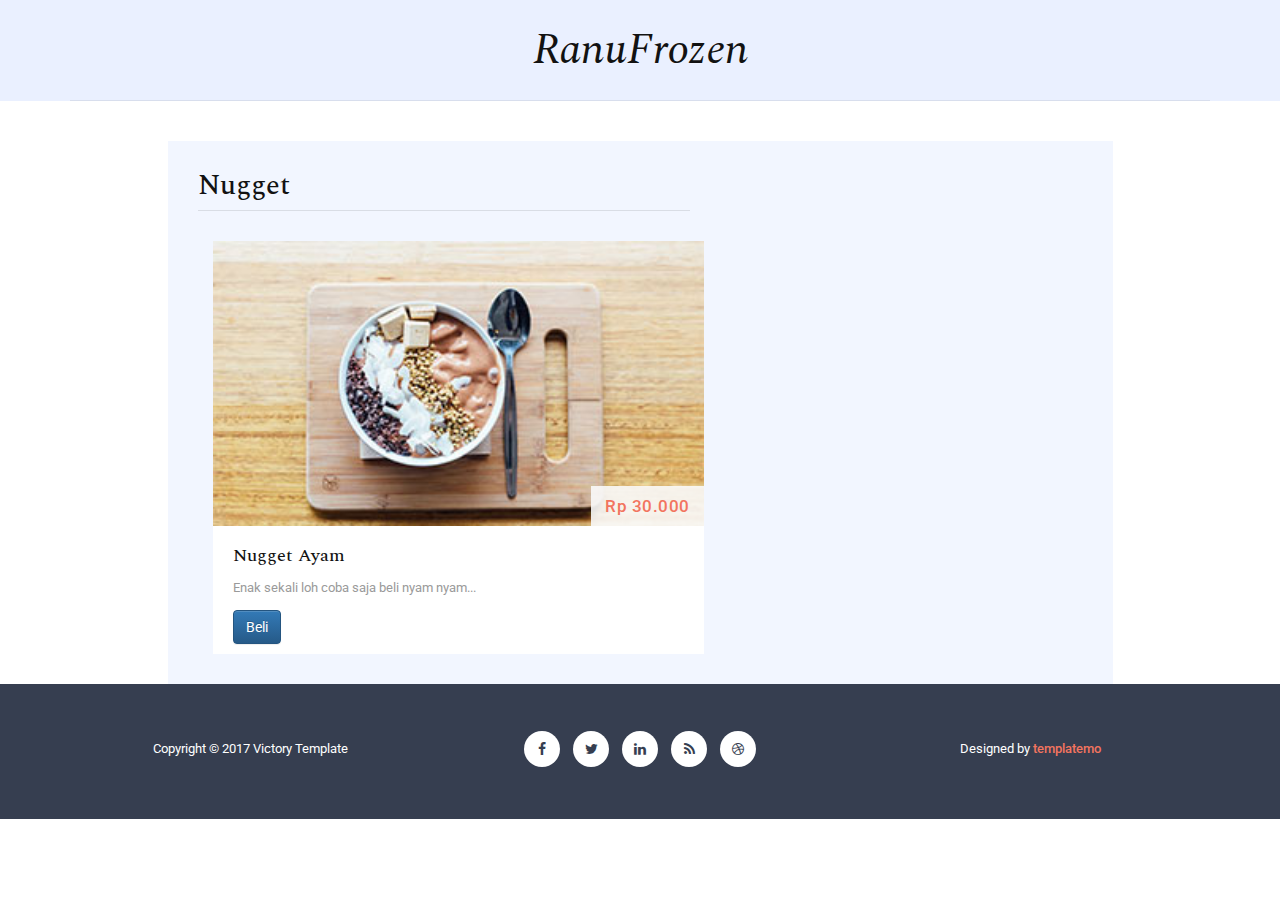
==== commit fad0fab8: "remove another product" ====
--- a/index.html
+++ b/index.html
@@ -7,7 +7,7 @@
 Victory Template
 http://www.templatemo.com/tm-507-victory
 -->
-        <title>RanuFrozen</title>
+        <title>RanuFrozen | Enak Enak</title>
         <meta name="description" content="">
         <meta name="viewport" content="width=device-width, initial-scale=1">
         <link rel="apple-touch-icon" href="apple-touch-icon.png">
@@ -54,28 +54,10 @@
                                                 <h4>Nugget Ayam</h4>
                                                 <p>Enak sekali loh coba saja beli nyam nyam...</p>
                                                 <!-- coba di ubah ke urlencodedtex -->
-                                                <!-- Saya ingin beli nugget ayam, Mba, masih ada kan ? -->
-                                                <a href="https://wa.me/6281295957942?text=Saya+ingin+beli+nugget+ayam%2C+Mba%2C+masih+ada+kan+%3F" class="btn btn-primary">Beli</a>
-                                            </div>
-                                        </div>
-                                    </div>
-                                    <div class="item col-md-12">
-                                        <div class="food-item">
-                                            <img src="img/lunch_item.jpg" alt="">
-                                            <div class="price">$7.25</div>
-                                            <div class="text-content">
-                                                <h4>Drink Vinegar Prism</h4>
-                                                <p>Dreamcatcher squid ennui cliche chicharros nes echo  small batch jean ditcher meal...</p>
-                                            </div>
-                                        </div>
-                                    </div>
-                                    <div class="item col-md-12">
-                                        <div class="food-item">
-                                            <img src="img/dinner_item.jpg" alt="">
-                                            <div class="price">$11.50</div>
-                                            <div class="text-content">
-                                                <h4>Taiyaki Gastro Tousled</h4>
-                                                <p>Dreamcatcher squid ennui cliche chicharros nes echo  small batch jean ditcher meal...</p>
+                                                <!-- Stock nugget ayam nya ready Mba ?  -->
+                                                <!-- var = 'nugget+ayam' -->
+                                                <!-- Stock+nugget+ayam+nya+ready+Mba+%3F -->
+                                                <a href="https://wa.me/6281295957942?text=Stock+nugget+ayam+nya+ready+Mba+%3F" class="btn btn-primary">Beli</a>
                                             </div>
                                         </div>
                                     </div>
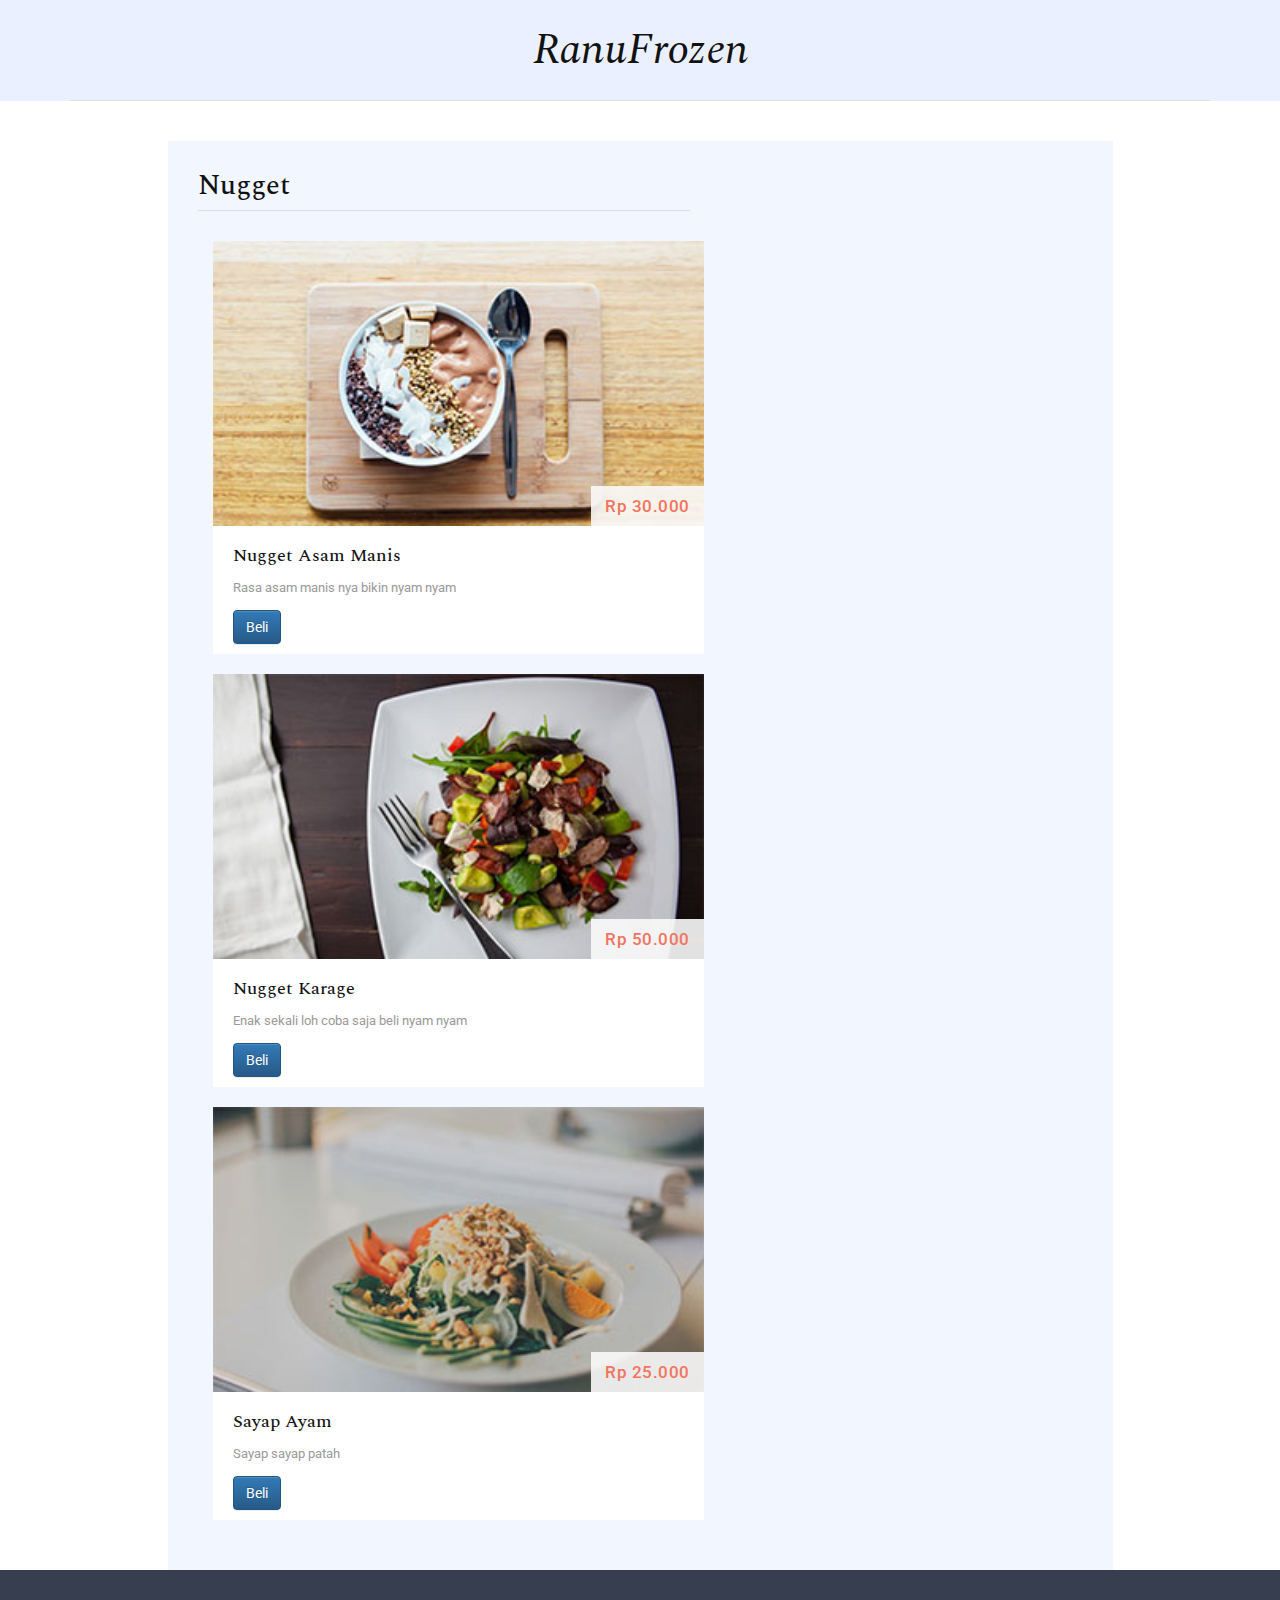
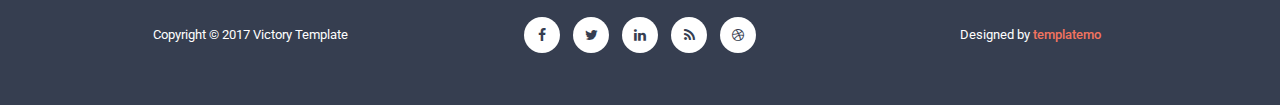
==== commit 57860139: "make it dynamic loop for product" ====
--- a/index.html
+++ b/index.html
@@ -45,23 +45,11 @@
                             
                             <div class="col-md-7">
                                 <h2>Nugget</h2>
-                                <div>
-                                    <div class="item col-md-12">
-                                        <div class="food-item">
-                                            <img src="img/breakfast_item.jpg" alt="">
-                                            <div class="price">Rp 30.000</div>
-                                            <div class="text-content">
-                                                <h4>Nugget Ayam</h4>
-                                                <p>Enak sekali loh coba saja beli nyam nyam...</p>
-                                                <!-- coba di ubah ke urlencodedtex -->
-                                                <!-- Stock nugget ayam nya ready Mba ?  -->
-                                                <!-- var = 'nugget+ayam' -->
-                                                <!-- Stock+nugget+ayam+nya+ready+Mba+%3F -->
-                                                <a href="https://wa.me/6281295957942?text=Stock+nugget+ayam+nya+ready+Mba+%3F" class="btn btn-primary">Beli</a>
-                                            </div>
-                                        </div>
-                                    </div>
+                                <div id="products">
+
                                 </div>
+       
+
                             </div>
                         </div>
                     </div>
@@ -93,10 +81,6 @@
     </footer>
 
 
-    
-
-
-    <script src="//ajax.googleapis.com/ajax/libs/jquery/1.11.2/jquery.min.js"></script>
     <script>window.jQuery || document.write('<script src="js/vendor/jquery-1.11.2.min.js"><\/script>')</script>
 
     <script src="js/vendor/bootstrap.min.js"></script>
@@ -107,6 +91,43 @@
     <script src="http://ajax.googleapis.com/ajax/libs/jquery/1.10.2/jquery.min.js" type="text/javascript"></script>
     <script type="text/javascript">
     $(document).ready(function() {
+        var products = [
+            {
+                price: 'Rp 30.000',
+                photoPath: 'breakfast_item.jpg',
+                name: 'Nugget Asam Manis',
+                desc: 'Rasa asam manis nya bikin nyam nyam',
+            },
+            {
+                price: 'Rp 50.000',
+                photoPath: 'lunch_item.jpg',
+                name: 'Nugget Karage',
+                desc: 'Enak sekali loh coba saja beli nyam nyam',
+            },
+            {
+                price: 'Rp 25.000',
+                photoPath: 'dinner_item.jpg',
+                name: 'Sayap Ayam',
+                desc: 'Sayap sayap patah',
+            },
+        ];
+        products.forEach(function(pro){
+            var item = $("<div>", {"class": "item col-md-12","style":"padding-bottom: 20px"});
+            var food = $("<div>", {"class": "food-item"});
+            var foodImg = $("<img>", {"src": "img/"+pro.photoPath});
+            var foodPrice = $("<div>", {"class": "price"}).append(pro.price);
+            var textContent = $("<div>", {"class": "text-content"});
+            var urlWa = "https://wa.me/6281295957942?text=Stock "+pro.name+" nya ready Mba ?";
+            var linkWa = $("<a>", {"href": urlWa,"class":"btn btn-primary"}).text('Beli');
+            $("#products").append(item);
+            item.append(food);
+            food.append(foodImg);
+            food.append(foodPrice);
+            food.append(textContent);
+            textContent.append("<h4>"+pro.name+"</h4><p>"+pro.desc+"</p>");
+            textContent.append(linkWa);
+        });
+
         // navigation click actions 
         $('.scroll-link').on('click', function(event){
             event.preventDefault();
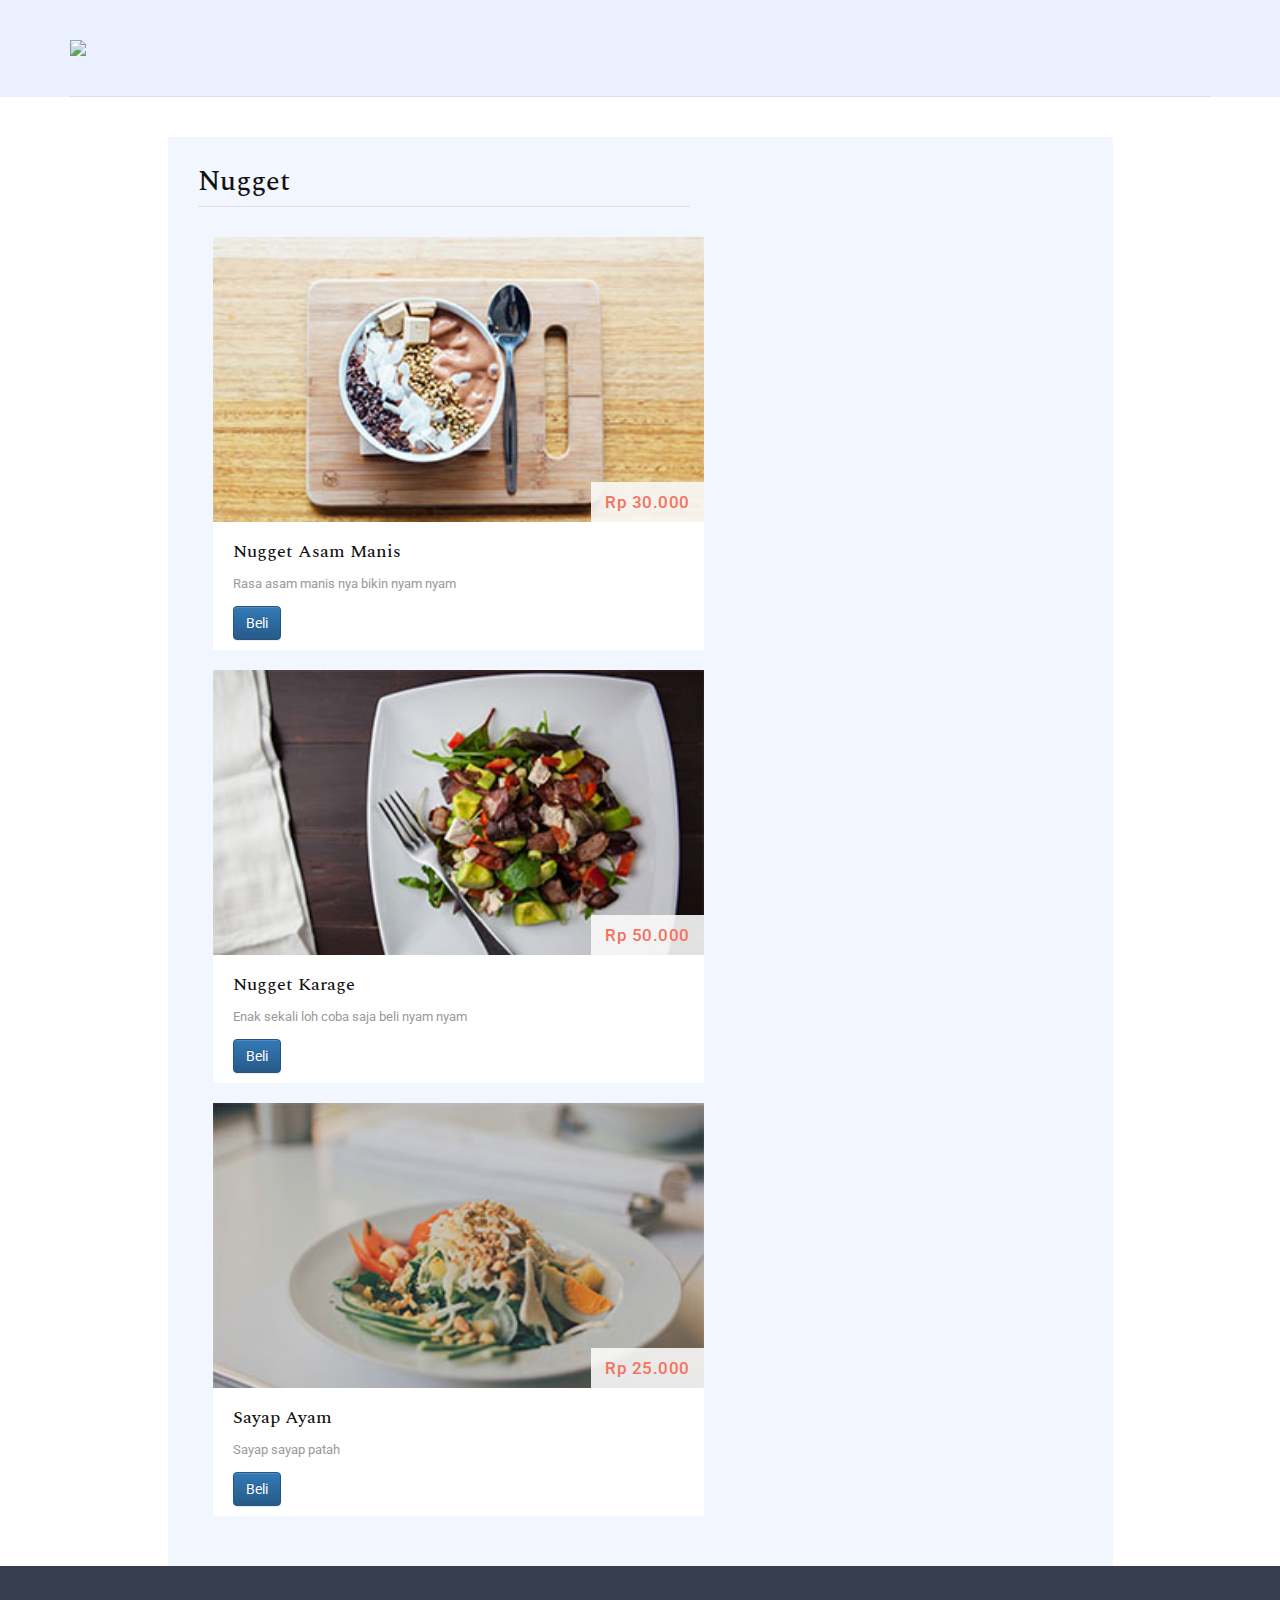
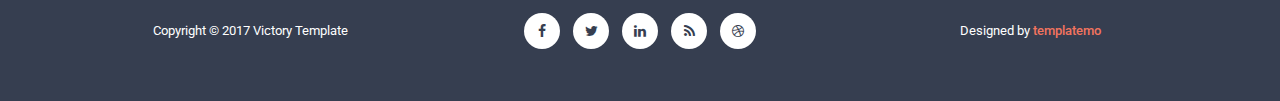
==== commit 423e7e1d: "add images logo" ====
--- a/index.html
+++ b/index.html
@@ -28,7 +28,8 @@
 <body>
     <div class="header">
         <div class="container">
-            <a href="#" class="navbar-brand scroll-top">RanuFrozen</a>
+            <!-- <a href="#" class="navbar-brand scroll-top">RanuFrozen</a> -->
+            <a href="#" class="navbar-brand scroll-top"><img src="img/logo.jpg"></a>
             <!--/.navbar-->
         </div>
         <!--/.container-->
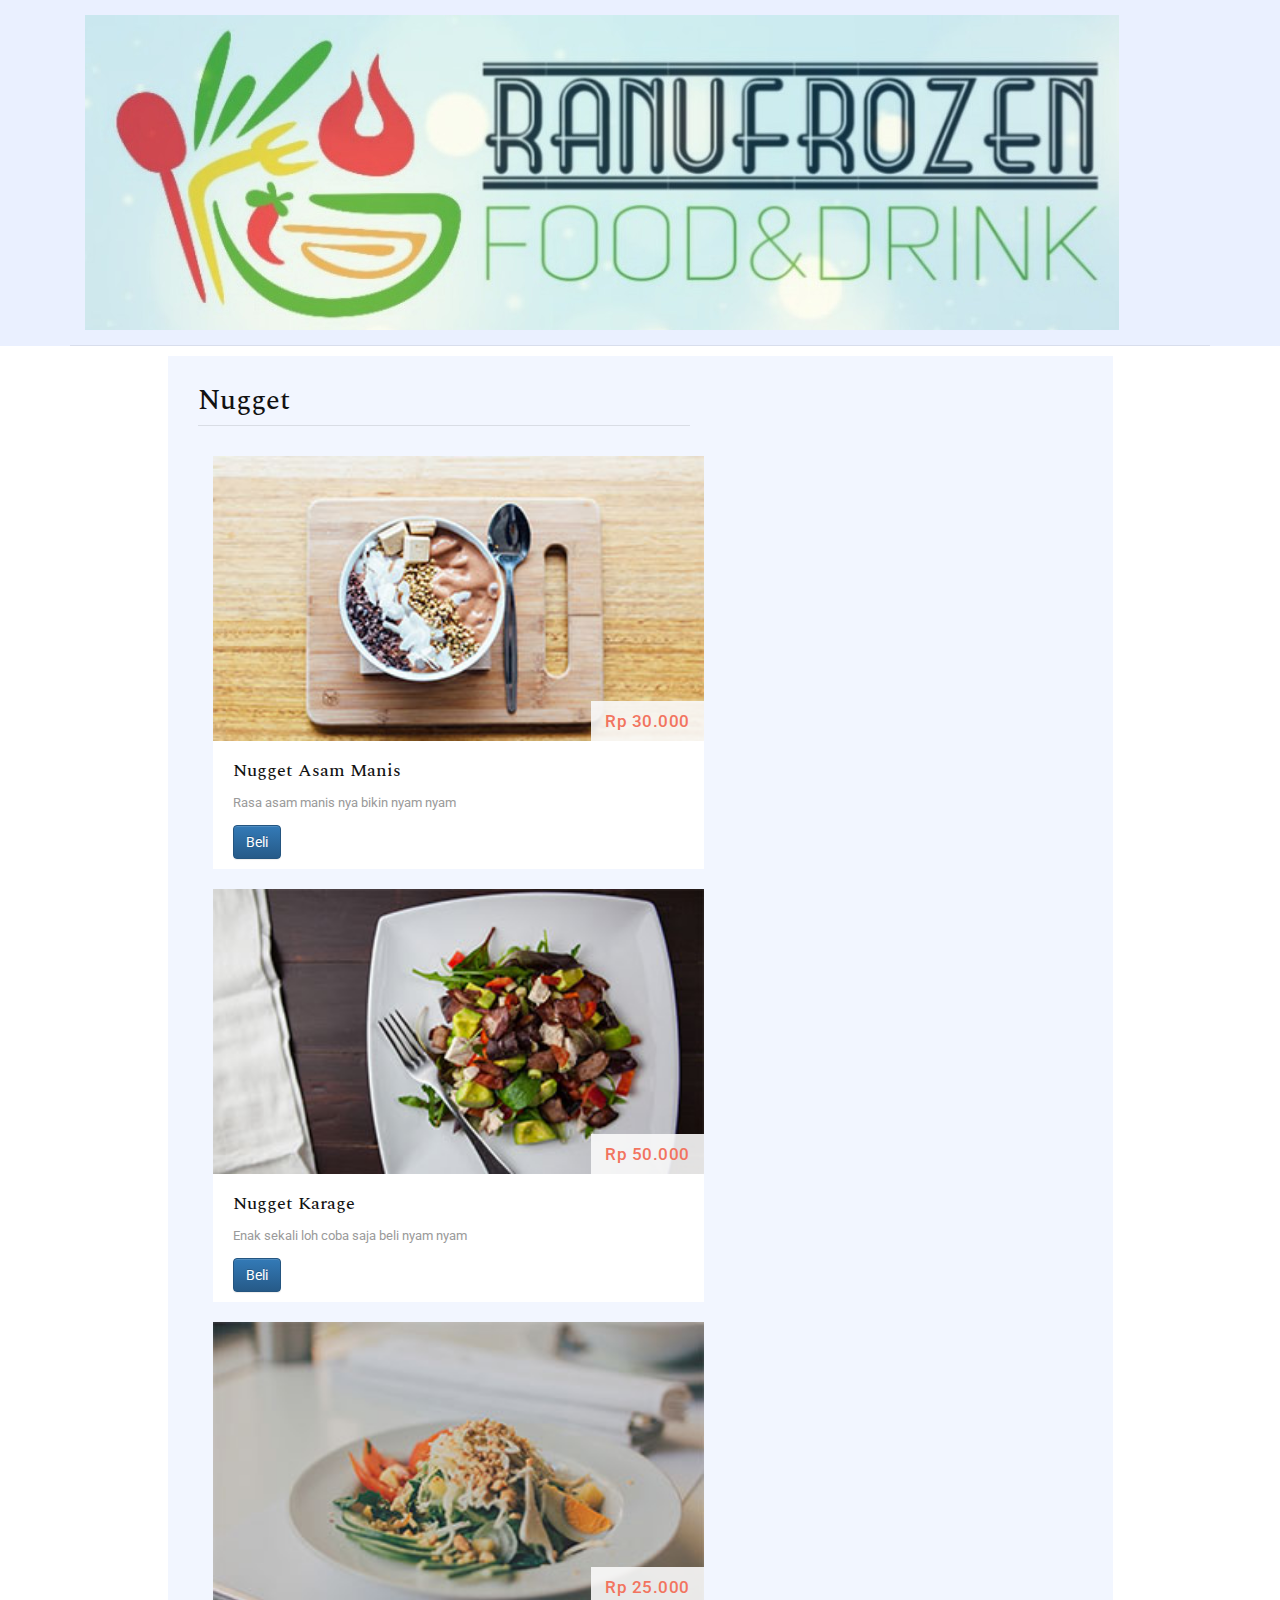
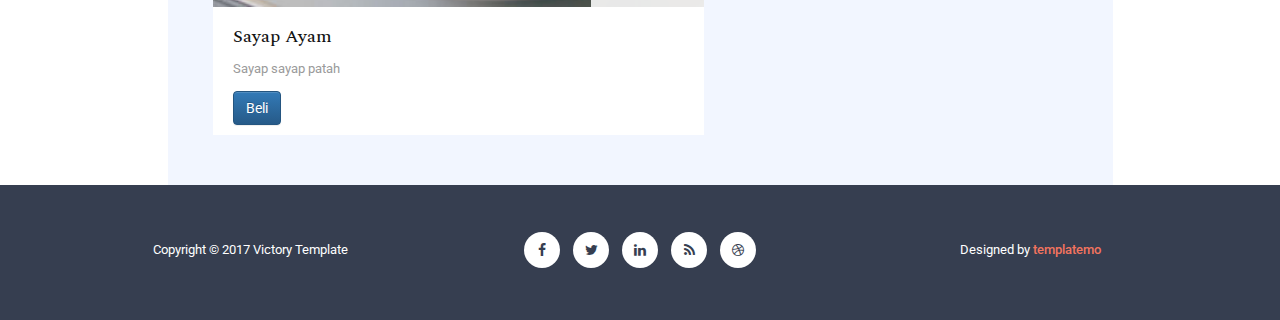
==== commit 884ac5fa: "improve padding and margin" ====
--- a/index.html
+++ b/index.html
@@ -29,7 +29,7 @@
     <div class="header">
         <div class="container">
             <!-- <a href="#" class="navbar-brand scroll-top">RanuFrozen</a> -->
-            <a href="#" class="navbar-brand scroll-top"><img src="img/logo.jpg"></a>
+            <a href="#" class="navbar-brand scroll-top"><img src="img/logo.jpeg"></a>
             <!--/.navbar-->
         </div>
         <!--/.container-->
--- a/css/templatemo-style.css
+++ b/css/templatemo-style.css
@@ -91,7 +91,6 @@
 	width: 100%;
 	border-bottom: 1px solid #d8deed;
 	position: relative;
-	padding: 40px 0px;
 	height: auto!important;
 }
 
@@ -664,7 +663,7 @@
 
 
 section.breakfast-menu {
-	margin-top: 40px;
+	margin-top: 10px;
 }
 
 section.breakfast-menu .price {
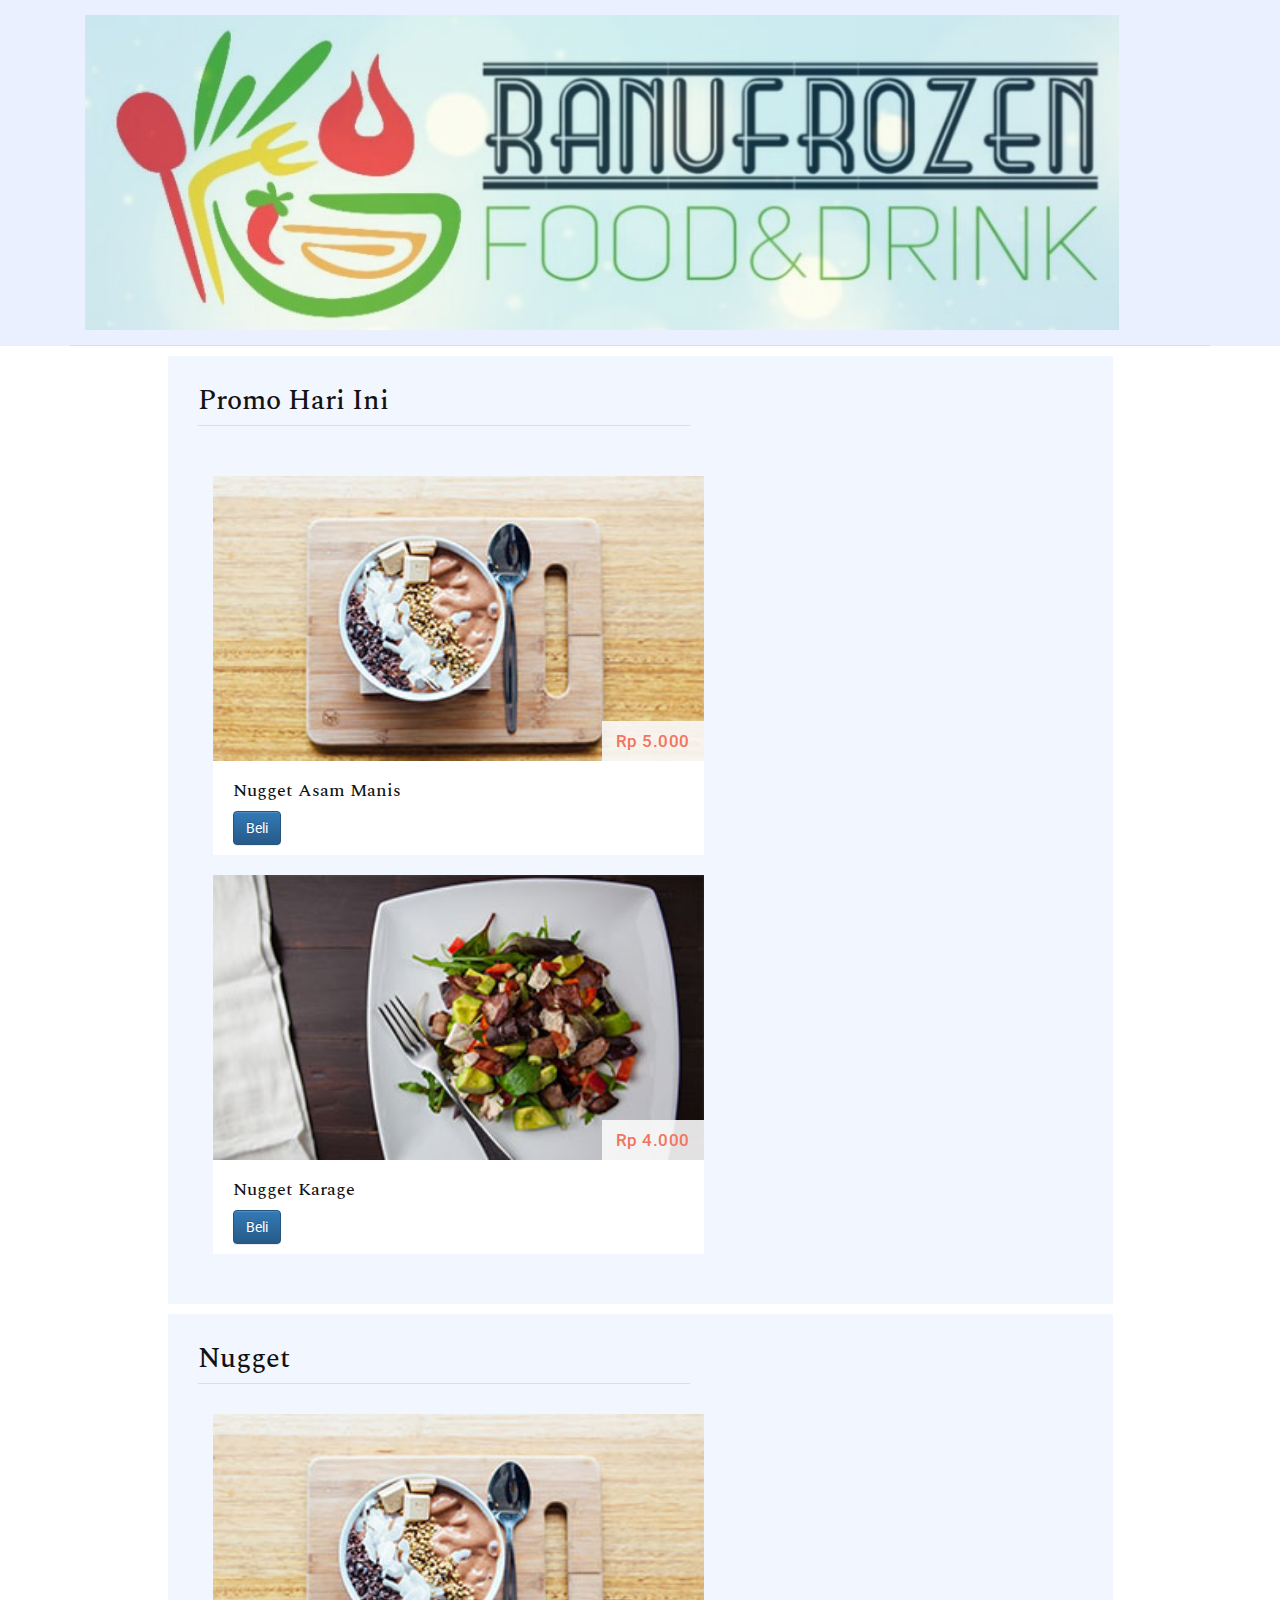
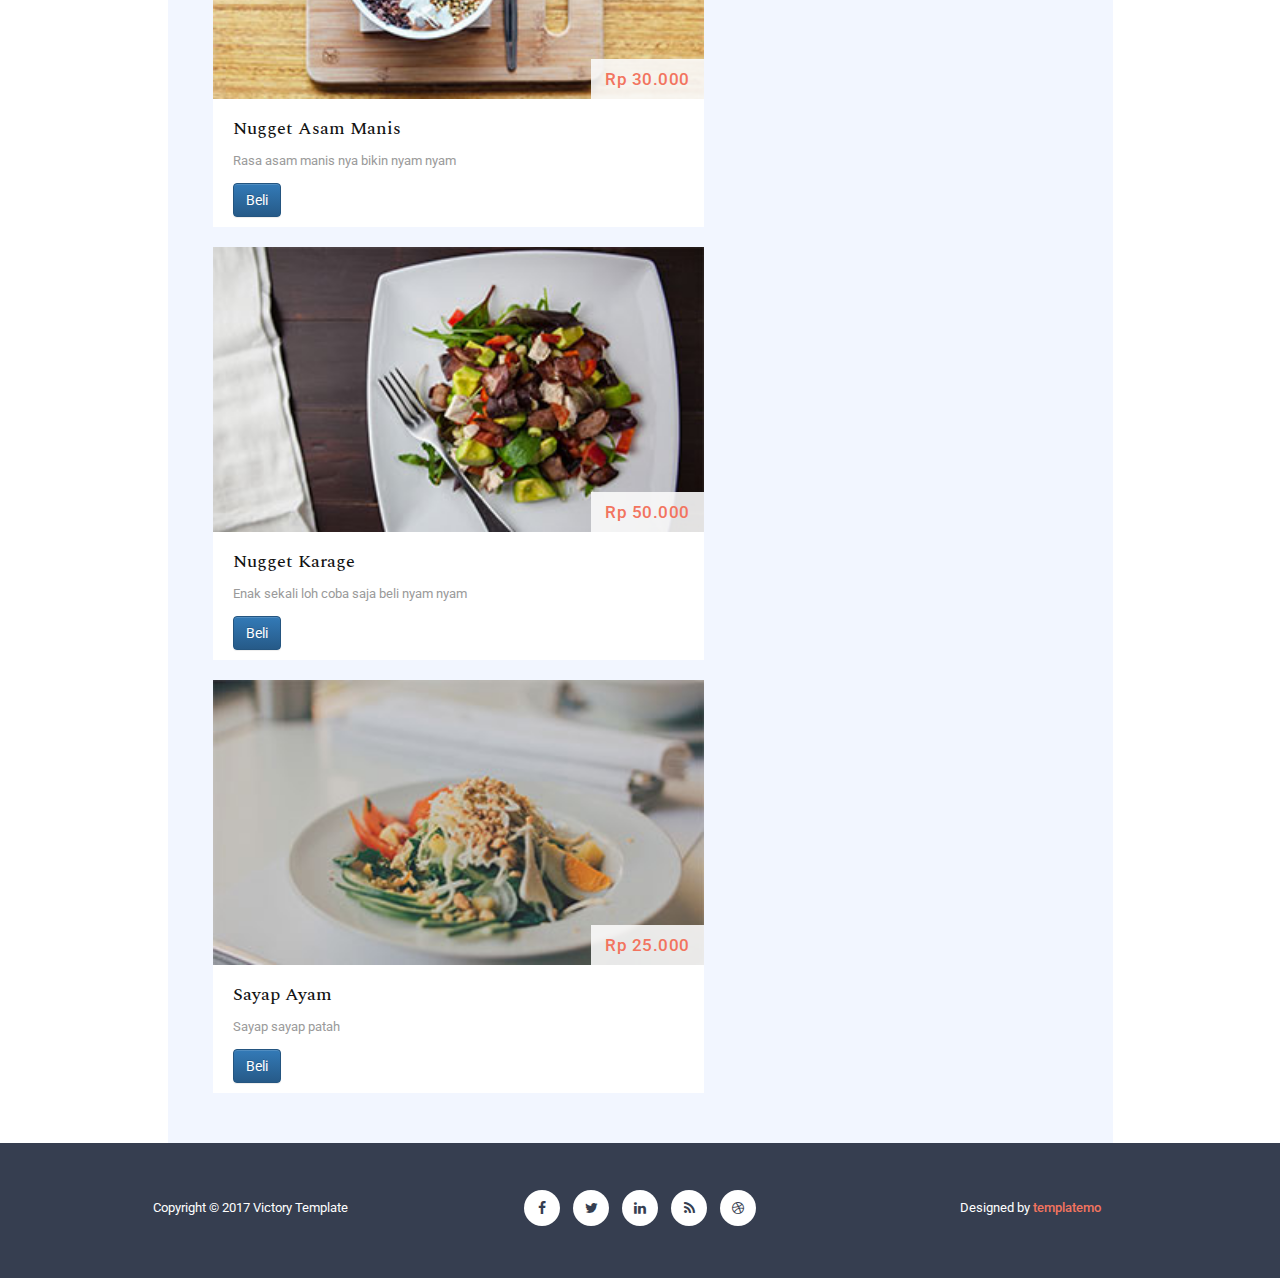
==== commit 95274c54: "add flash feature" ====
--- a/index.html
+++ b/index.html
@@ -43,14 +43,30 @@
                 <div class="col-md-10 col-md-offset-1">
                     <div class="breakfast-menu-content">
                         <div class="row">
-                            
+                            <div class="col-md-7">
+                                <h2>Promo Hari Ini</h2>
+                                <h4 id="flashDeal"></h4>
+                                <br>
+                                <div id="promoProducts">
+                                </div>
+                            </div>
+                        </div>
+                    </div>
+                </div>
+            </div>
+        </div>
+    </section>
+
+    <section class="breakfast-menu">
+        <div class="container">
+            <div class="row">
+                <div class="col-md-10 col-md-offset-1">
+                    <div class="breakfast-menu-content">
+                        <div class="row">
                             <div class="col-md-7">
                                 <h2>Nugget</h2>
                                 <div id="products">
-
                                 </div>
-       
-
                             </div>
                         </div>
                     </div>
@@ -90,78 +106,7 @@
     <script src="js/main.js"></script>
 
     <script src="http://ajax.googleapis.com/ajax/libs/jquery/1.10.2/jquery.min.js" type="text/javascript"></script>
-    <script type="text/javascript">
-    $(document).ready(function() {
-        var products = [
-            {
-                price: 'Rp 30.000',
-                photoPath: 'breakfast_item.jpg',
-                name: 'Nugget Asam Manis',
-                desc: 'Rasa asam manis nya bikin nyam nyam',
-            },
-            {
-                price: 'Rp 50.000',
-                photoPath: 'lunch_item.jpg',
-                name: 'Nugget Karage',
-                desc: 'Enak sekali loh coba saja beli nyam nyam',
-            },
-            {
-                price: 'Rp 25.000',
-                photoPath: 'dinner_item.jpg',
-                name: 'Sayap Ayam',
-                desc: 'Sayap sayap patah',
-            },
-        ];
-        products.forEach(function(pro){
-            var item = $("<div>", {"class": "item col-md-12","style":"padding-bottom: 20px"});
-            var food = $("<div>", {"class": "food-item"});
-            var foodImg = $("<img>", {"src": "img/"+pro.photoPath});
-            var foodPrice = $("<div>", {"class": "price"}).append(pro.price);
-            var textContent = $("<div>", {"class": "text-content"});
-            var urlWa = "https://wa.me/6281295957942?text=Stock "+pro.name+" nya ready Mba ?";
-            var linkWa = $("<a>", {"href": urlWa,"class":"btn btn-primary"}).text('Beli');
-            $("#products").append(item);
-            item.append(food);
-            food.append(foodImg);
-            food.append(foodPrice);
-            food.append(textContent);
-            textContent.append("<h4>"+pro.name+"</h4><p>"+pro.desc+"</p>");
-            textContent.append(linkWa);
-        });
-
-        // navigation click actions 
-        $('.scroll-link').on('click', function(event){
-            event.preventDefault();
-            var sectionID = $(this).attr("data-id");
-            scrollToID('#' + sectionID, 750);
-        });
-        // scroll to top action
-        $('.scroll-top').on('click', function(event) {
-            event.preventDefault();
-            $('html, body').animate({scrollTop:0}, 'slow');         
-        });
-        // mobile nav toggle
-        $('#nav-toggle').on('click', function (event) {
-            event.preventDefault();
-            $('#main-nav').toggleClass("open");
-        });
-    });
-    // scroll function
-    function scrollToID(id, speed){
-        var offSet = 0;
-        var targetOffset = $(id).offset().top - offSet;
-        var mainNav = $('#main-nav');
-        $('html,body').animate({scrollTop:targetOffset}, speed);
-        if (mainNav.hasClass("open")) {
-            mainNav.css("height", "1px").removeClass("in").addClass("collapse");
-            mainNav.removeClass("open");
-        }
-    }
-    if (typeof console === "undefined") {
-        console = {
-            log: function() { }
-        };
-    }
-    </script>
+    <script src="js/products.js"></script>
+    <script src="js/promo.js"></script>
 </body>
 </html>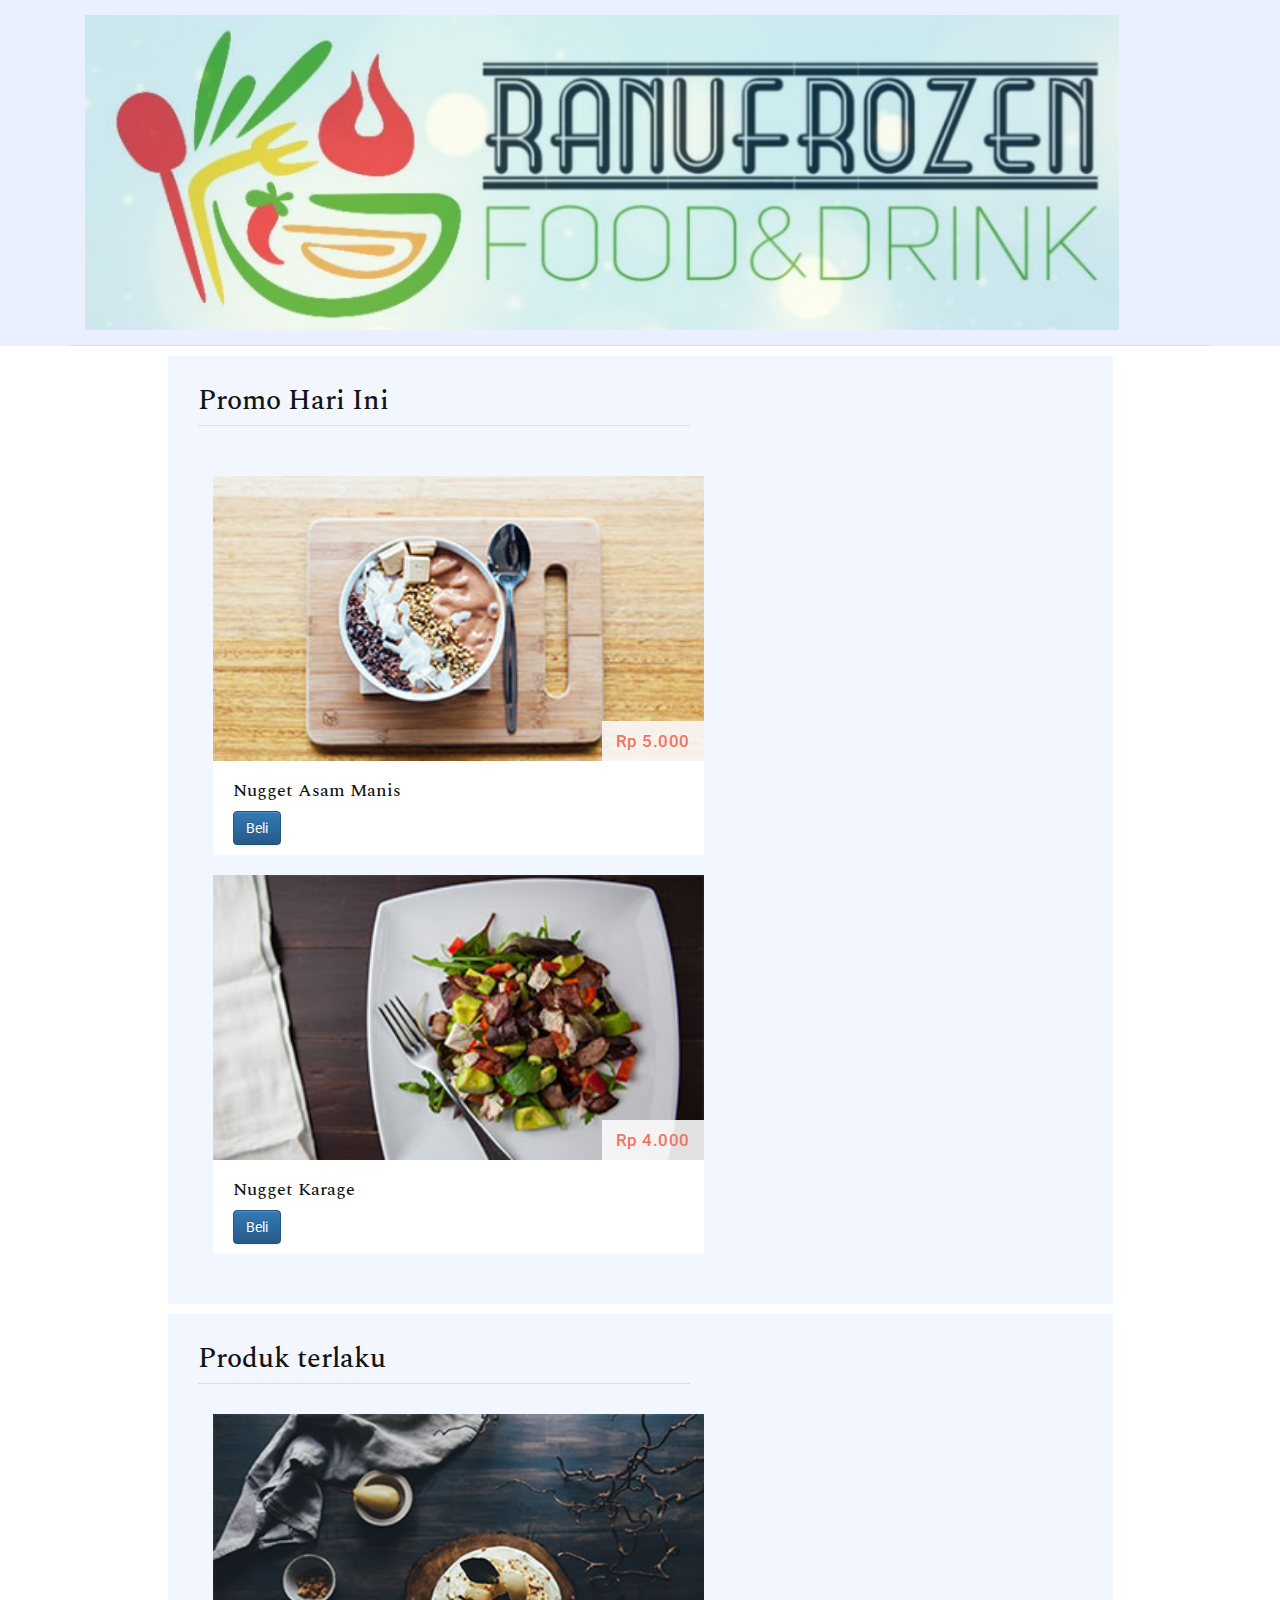
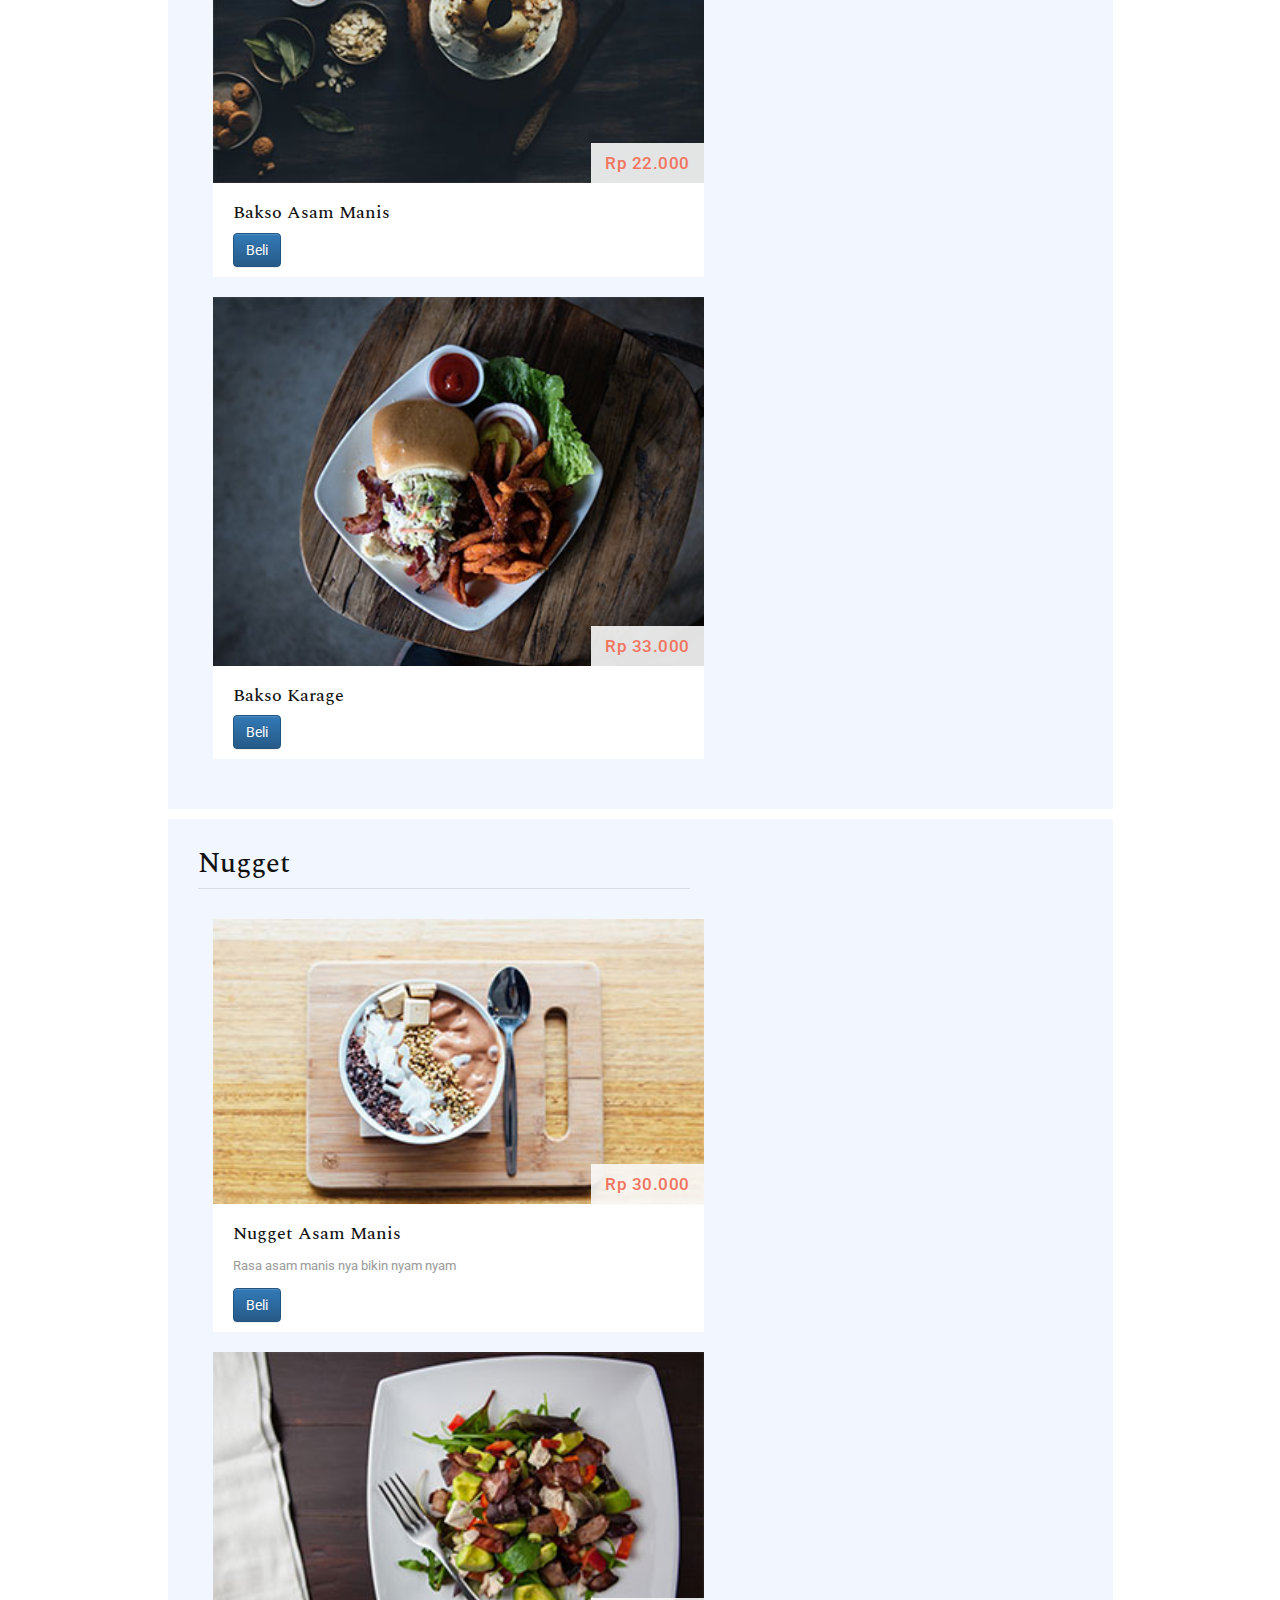
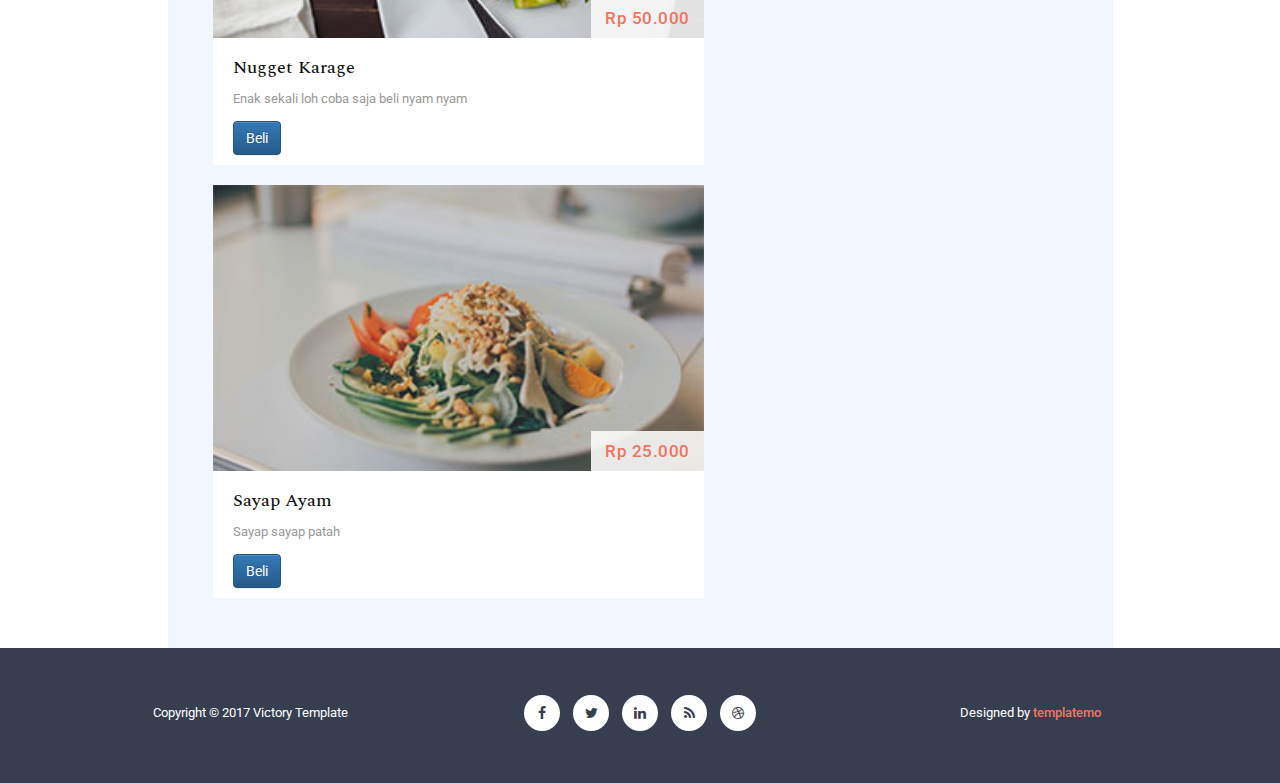
==== commit ee4b51c6: "1. add produk laku 2. rename css class" ====
--- a/index.html
+++ b/index.html
@@ -37,11 +37,11 @@
     <!--/.header-->
 
 
-    <section class="breakfast-menu">
+    <section class="food-menu">
         <div class="container">
             <div class="row">
                 <div class="col-md-10 col-md-offset-1">
-                    <div class="breakfast-menu-content">
+                    <div class="food-menu-content">
                         <div class="row">
                             <div class="col-md-7">
                                 <h2>Promo Hari Ini</h2>
@@ -57,11 +57,29 @@
         </div>
     </section>
 
-    <section class="breakfast-menu">
+    <section class="food-menu">
         <div class="container">
             <div class="row">
                 <div class="col-md-10 col-md-offset-1">
-                    <div class="breakfast-menu-content">
+                    <div class="food-menu-content">
+                        <div class="row">
+                            <div class="col-md-7">
+                                <h2>Produk terlaku</h2>
+                                <div id="lakuProducts">
+                                </div>
+                            </div>
+                        </div>
+                    </div>
+                </div>
+            </div>
+        </div>
+    </section>
+
+    <section class="food-menu">
+        <div class="container">
+            <div class="row">
+                <div class="col-md-10 col-md-offset-1">
+                    <div class="food-menu-content">
                         <div class="row">
                             <div class="col-md-7">
                                 <h2>Nugget</h2>
@@ -105,7 +123,7 @@
     <script src="js/plugins.js"></script>
     <script src="js/main.js"></script>
 
-    <script src="http://ajax.googleapis.com/ajax/libs/jquery/1.10.2/jquery.min.js" type="text/javascript"></script>
+    <script src="https://ajax.googleapis.com/ajax/libs/jquery/1.10.2/jquery.min.js" type="text/javascript"></script>
     <script src="js/products.js"></script>
     <script src="js/promo.js"></script>
 </body>
--- a/css/templatemo-style.css
+++ b/css/templatemo-style.css
@@ -662,33 +662,33 @@
 
 
 
-section.breakfast-menu {
+section.food-menu {
 	margin-top: 10px;
 }
 
-section.breakfast-menu .price {
+section.food-menu .price {
 	right: 15px;
 }
 
-.breakfast-menu-content {
+.food-menu-content {
 	background-color: #f2f6ff;
 	padding: 30px 0px 30px 30px;
 }
 
-.breakfast-menu-content .left-image img {
+.food-menu-content .left-image img {
 	width: 100%;
 	overflow: hidden;
 }
 
-.breakfast-menu-content .left-image {
+.food-menu-content .left-image {
 	margin: -30px 0px -30px -30px;
 }
 
-.breakfast-menu-content #owl-breakfast {
+.food-menu-content #owl-breakfast {
 	margin-left: -15px;
 }
 
-.breakfast-menu-content h2 {
+.food-menu-content h2 {
 	margin-top: 0px;
 	margin-bottom: 30px;
 	padding-bottom: 8px;
@@ -1035,7 +1035,7 @@
 		color: #fff;
 		margin-top: 5px;
 	}
-	.breakfast-menu-content .left-image {
+	.food-menu-content .left-image {
 		margin: -30px 0px 30px -30px;
 	}
 	.lunch-menu-content .left-image {
@@ -1149,7 +1149,7 @@
 		color: #fff;
 		margin-top: 5px;
 	}
-	.breakfast-menu-content .left-image {
+	.food-menu-content .left-image {
 		margin: -30px 0px 30px -30px;
 	}
 	.lunch-menu-content .left-image {
